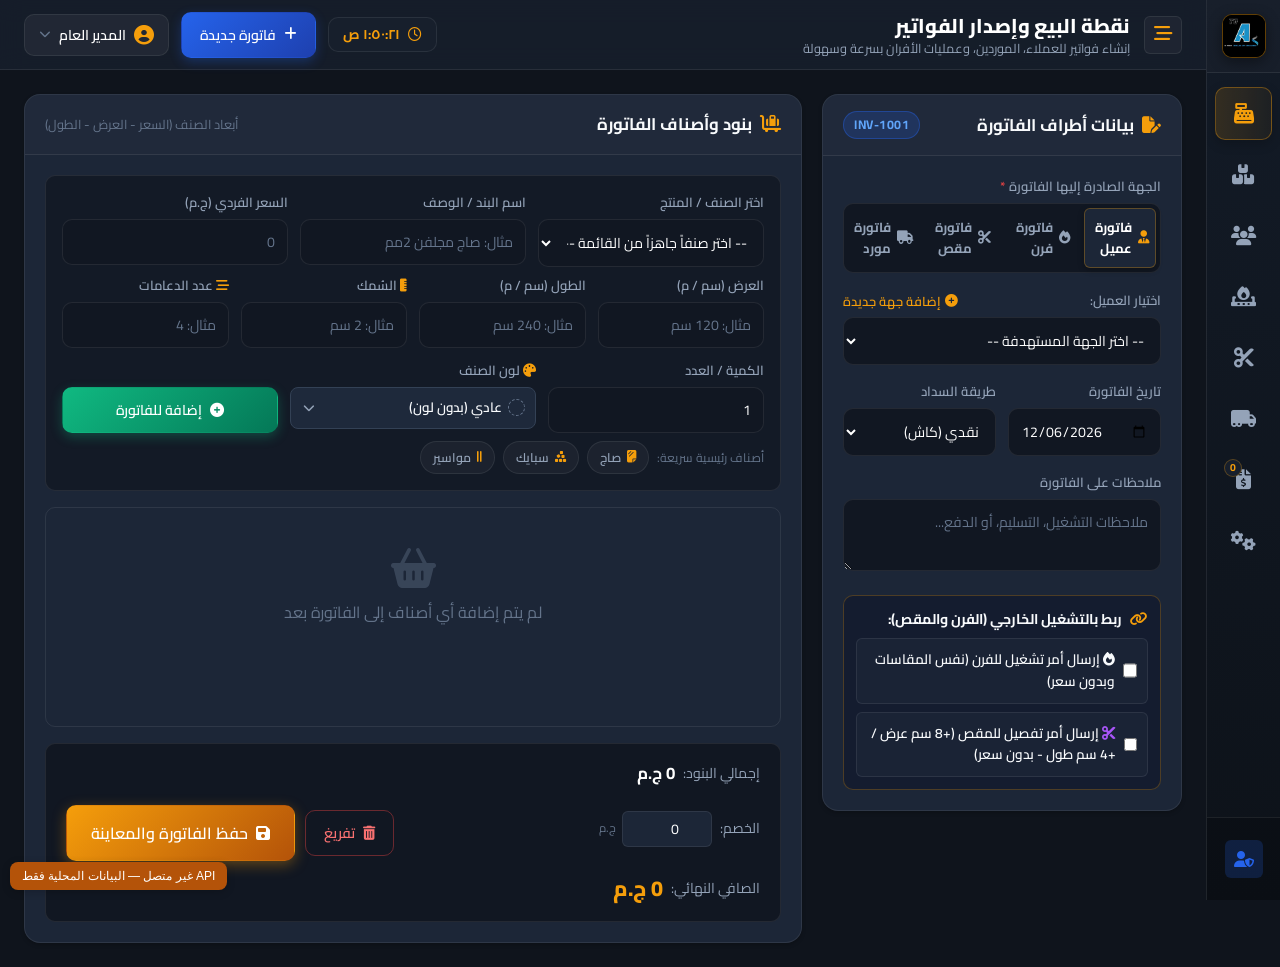
==== frontend/index.html @ 144ed9ae "Add complete FactoryTowA project" ====
<!DOCTYPE html>
<html lang="ar" dir="rtl">
<head>
  <meta charset="UTF-8">
  <meta name="viewport" content="width=device-width, initial-scale=1.0">
  <title>نظام إدارة وفواتير مصنع (tow_a) | لتصنيع الارفف والاستندات بتقنية الفايبر ليزر</title>

  <!-- Favicon & Brand Icons -->
  <link rel="icon" type="image/x-icon" href="favicon.ico">
  <link rel="shortcut icon" href="favicon.ico">
  <link rel="apple-touch-icon" href="assets/logo.jpg">
  
  <!-- Fonts -->
  <link rel="preconnect" href="https://fonts.googleapis.com">
  <link rel="preconnect" href="https://fonts.gstatic.com" crossorigin>
  <link href="https://fonts.googleapis.com/css2?family=Cairo:wght@300;400;500;600;700;800;900&family=Tajawal:wght@400;500;700;900&display=swap" rel="stylesheet">
  
  <!-- FontAwesome Icons -->
  <link rel="stylesheet" href="https://cdnjs.cloudflare.com/ajax/libs/font-awesome/6.5.1/css/all.min.css">
  
  <!-- html2canvas for Invoice Image Capture (Local Offline-Ready) -->
  <script src="js/html2canvas.min.js"></script>

  <!-- App Stylesheet -->
  <link rel="stylesheet" href="css/style.css">
</head>
<body>
  <!-- App Container -->
  <div class="app-layout">
    
    <!-- Sidebar Navigation -->
    <aside class="sidebar" id="sidebar">
      <div class="brand-header">
        <div class="brand-header-main">
          <div class="logo-box">
            <img src="assets/logo.jpg" alt="tow_a logo" class="brand-logo-img" id="sidebarLogoImg">
          </div>
          <div class="brand-info">
            <h2 id="brandNameDisplay">مصنع (tow_a)</h2>
          </div>
          <div class="brand-header-actions">
            <button type="button" class="btn-pin-sidebar" id="btnPinSidebar" title="تثبيت القائمة مفتوحة" aria-label="تثبيت القائمة">
              <i class="fa-solid fa-thumbtack"></i>
            </button>
            <button type="button" class="btn-close-sidebar" id="btnCloseSidebar" title="إغلاق القائمة" aria-label="إغلاق القائمة">
              <i class="fa-solid fa-xmark"></i>
            </button>
          </div>
        </div>
        <div class="brand-sub-container" id="brandSubContainer">
          <span class="brand-sub-badge" id="brandSubDisplay" title="لتصنيع الارفف والاستندات بتقنية الفايبر ليزر">لتصنيع الارفف والاستندات بتقنية الفايبر ليزر</span>
        </div>
      </div>

      <nav class="nav-menu">
        <button class="nav-item active" data-tab="pos" title="نقطة البيع والفواتير">
          <i class="fa-solid fa-cash-register"></i>
          <span>نقطة البيع والفواتير</span>
        </button>
        <button class="nav-item" data-tab="items" title="الأصناف والمخزون">
          <i class="fa-solid fa-boxes-stacked"></i>
          <span>الأصناف والمخزون</span>
        </button>
        <button class="nav-item" data-tab="customers" title="العملاء">
          <i class="fa-solid fa-users"></i>
          <span>العملاء</span>
        </button>
        <button class="nav-item" data-tab="ovens" title="الأفران والتشغيل">
          <i class="fa-solid fa-fire-burner"></i>
          <span>الأفران والتشغيل</span>
        </button>
        <button class="nav-item" data-tab="cutters" title="المقصات والتشغيل">
          <i class="fa-solid fa-scissors"></i>
          <span>المقصات والتشغيل</span>
        </button>
        <button class="nav-item" data-tab="suppliers" title="الموردين">
          <i class="fa-solid fa-truck-moving"></i>
          <span>الموردين</span>
        </button>
        <button class="nav-item" data-tab="invoices" title="سجل الفواتير">
          <i class="fa-solid fa-file-invoice-dollar"></i>
          <span>سجل الفواتير</span>
          <span class="nav-count" id="invoicesBadgeCount">0</span>
        </button>
        <button class="nav-item" data-tab="settings" title="إعدادات النظام">
          <i class="fa-solid fa-gears"></i>
          <span>إعدادات النظام</span>
        </button>
      </nav>

      <div class="sidebar-footer">
        <div class="user-card">
          <div class="user-avatar">
            <i class="fa-solid fa-user-shield"></i>
          </div>
          <div class="user-details">
            <span class="user-name" id="currentUsernameDisplay">المدير العام</span>
            <span class="user-role" id="currentUserRoleDisplay">مدير النظام</span>
          </div>
          <button class="btn-icon" id="btnQuickLock" title="قفل الشاشة">
            <i class="fa-solid fa-lock"></i>
          </button>
        </div>
      </div>
    </aside>

    <!-- MOBILE SIDEBAR OVERLAY BACKDROP -->
    <div class="sidebar-backdrop" id="sidebarBackdrop"></div>

    <!-- Main Content Area -->
    <main class="main-content">
      
      <!-- Top Header Bar -->
      <header class="top-header">
        <div class="header-left">
          <button class="btn-toggle-menu" id="btnSidebarToggle" title="فتح القائمة الرئيسية">
            <i class="fa-solid fa-bars-staggered"></i>
          </button>
          <div class="page-title-group">
            <h1 id="pageTitle">نقطة البيع وإصدار الفواتير</h1>
            <p id="pageSubtitle">إنشاء فواتير للعملاء، الموردين، وعمليات الأفران بسرعة وسهولة</p>
          </div>
        </div>

        <div class="header-right">
          <!-- Live Clock -->
          <div class="live-clock">
            <i class="fa-regular fa-clock"></i>
            <span id="liveTime">00:00:00</span>
          </div>

          <!-- Quick Actions -->
          <button class="btn btn-primary" id="btnNewInvoiceQuick">
            <i class="fa-solid fa-plus"></i>
            <span>فاتورة جديدة</span>
          </button>

          <!-- Account / Login / Logout Button (User Request) -->
          <div class="header-auth-wrapper">
            <button type="button" class="btn btn-header-auth" id="btnHeaderAuth" title="الحساب وتسجيل الدخول / الخروج">
              <i class="fa-solid fa-circle-user auth-avatar-icon"></i>
              <span class="auth-name" id="headerAuthUsername">المدير العام</span>
              <i class="fa-solid fa-chevron-down auth-chevron"></i>
            </button>
            <div class="header-auth-dropdown" id="headerAuthDropdown">
              <div class="auth-dropdown-user-box">
                <div class="drop-avatar"><i class="fa-solid fa-user-shield"></i></div>
                <div class="drop-meta">
                  <strong id="dropUserName">المدير العام</strong>
                  <span id="dropUserRole" class="text-accent">مدير النظام</span>
                </div>
              </div>
              <div class="auth-dropdown-menu">
                <button type="button" class="auth-drop-btn" id="btnHeaderSwitchUser">
                  <i class="fa-solid fa-users"></i>
                  <span>تبديل الحساب / تسجيل الدخول</span>
                </button>
                <button type="button" class="auth-drop-btn text-danger" id="btnHeaderLogout">
                  <i class="fa-solid fa-arrow-right-from-bracket"></i>
                  <span>تسجيل الخروج</span>
                </button>
              </div>
            </div>
          </div>
        </div>
      </header>

      <!-- Content Views Container -->
      <div class="content-body">

        <!-- ================= TAB: POS / CREATE INVOICE ================= -->
        <section class="tab-pane active" id="pane-pos">
          <!-- Edit Invoice Mode Banner -->
          <div id="posEditModeBanner" style="display: none; background: rgba(245, 158, 11, 0.15); border: 1px solid var(--accent); color: #fde68a; border-radius: 10px; padding: 12px 18px; margin-bottom: 16px; align-items: center; justify-content: space-between; font-size: 0.95rem; box-shadow: 0 4px 15px rgba(245, 158, 11, 0.1);">
            <div class="d-flex align-items-center gap-2">
              <i class="fa-solid fa-pen-to-square text-accent" style="font-size: 1.2rem;"></i>
              <span>أنت الآن في وضع تعديل الفاتورة: <strong id="posEditInvoiceNumberText" style="color: #fff; font-size: 1.05rem;">INV-1001</strong></span>
              <span class="badge-status" style="background: rgba(245, 158, 11, 0.25); color: #f59e0b; border-color: rgba(245, 158, 11, 0.5);">وضع التعديل النشط</span>
            </div>
            <button type="button" class="btn btn-secondary btn-sm" onclick="window.cancelInvoiceEdit()">
              <i class="fa-solid fa-xmark"></i> إلغاء التعديل والعودة لفاتورة جديدة
            </button>
          </div>

          <div class="pos-grid">
            
            <!-- Invoice Meta & Selection Column -->
            <div class="pos-config-card card">
              <div class="card-header">
                <h3><i class="fa-solid fa-file-pen text-accent"></i> بيانات أطراف الفاتورة</h3>
                <span class="invoice-number-tag" id="currentInvoiceNumberTag">#INV-1001</span>
              </div>
              
              <div class="card-body">
                <!-- Target Party Type -->
                <div class="form-group mb-3">
                  <label class="form-label">الجهة الصادرة إليها الفاتورة <span class="required">*</span></label>
                  <div class="party-type-selector">
                    <label class="radio-chip active">
                      <input type="radio" name="posPartyType" value="customer" checked>
                      <i class="fa-solid fa-user-tie"></i>
                      <span>فاتورة عميل</span>
                    </label>
                    <label class="radio-chip">
                      <input type="radio" name="posPartyType" value="oven">
                      <i class="fa-solid fa-fire"></i>
                      <span>فاتورة فرن</span>
                    </label>
                    <label class="radio-chip">
                      <input type="radio" name="posPartyType" value="cutter">
                      <i class="fa-solid fa-scissors"></i>
                      <span>فاتورة مقص</span>
                    </label>
                    <label class="radio-chip">
                      <input type="radio" name="posPartyType" value="supplier">
                      <i class="fa-solid fa-truck"></i>
                      <span>فاتورة مورد</span>
                    </label>
                  </div>
                </div>

                <!-- Select Entity Dropdown or Quick Add -->
                <div class="form-group mb-3">
                  <div class="d-flex justify-between align-center mb-1">
                    <label class="form-label mb-0" id="partySelectLabel">اختر العميل</label>
                    <button type="button" class="btn-text-link" id="btnQuickAddParty">
                      <i class="fa-solid fa-circle-plus"></i> إضافة جهة جديدة
                    </button>
                  </div>
                  <select class="form-control" id="posPartySelect">
                    <option value="">-- اضغط للاختيار --</option>
                  </select>
                </div>

                <!-- Selected Party Info Card -->
                <div class="selected-party-preview" id="partyPreviewCard" style="display: none;">
                  <div class="preview-item">
                    <span class="preview-label">الهاتف:</span>
                    <span class="preview-value" id="partyPreviewPhone">-</span>
                  </div>
                  <div class="preview-item">
                    <span class="preview-label">العنوان / الكود:</span>
                    <span class="preview-value" id="partyPreviewAddress">-</span>
                  </div>
                </div>

                <!-- Invoice Date & Payment Method -->
                <div class="form-row mt-3">
                  <div class="form-group col-6">
                    <label class="form-label">تاريخ الفاتورة</label>
                    <input type="date" class="form-control" id="posInvoiceDate">
                  </div>
                  <div class="form-group col-6">
                    <label class="form-label">طريقة السداد</label>
                    <select class="form-control" id="posPaymentMethod">
                      <option value="نقدي">نقدي (كاش)</option>
                      <option value="آجل">آجل (ذمم)</option>
                      <option value="تحويل بنكي">تحويل بنكي / فودافون كاش</option>
                      <option value="شيك">شيك بنكي</option>
                    </select>
                  </div>
                </div>

                <!-- Notes -->
                <div class="form-group mt-3">
                  <label class="form-label">ملاحظات على الفاتورة</label>
                  <textarea class="form-control" id="posInvoiceNotes" rows="2" placeholder="ملاحظات التشغيل، التسليم، أو الدفع..."></textarea>
                </div>

                <!-- Linked External Dispatch (Oven & Cutter) for Customer Invoices -->
                <div class="pos-dispatch-box mt-3" id="posLinkedDispatchSection">
                  <div class="dispatch-box-header">
                    <i class="fa-solid fa-link text-accent"></i>
                    <span>ربط بالتشغيل الخارجي (الفرن والمقص):</span>
                  </div>
                  <div class="dispatch-options-list mt-2">
                    <div class="dispatch-item">
                      <label class="custom-check-item">
                        <input type="checkbox" id="chkDispatchOven">
                        <span><i class="fa-solid fa-fire text-danger"></i> إرسال أمر تشغيل للفرن (نفس المقاسات وبدون سعر)</span>
                      </label>
                      <div id="dispatchOvenSelectWrap" style="display: none; margin-top: 8px;">
                        <select class="form-control" id="dispatchOvenSelect">
                          <option value="">-- اختر فرن التشغيل --</option>
                        </select>
                      </div>
                    </div>
                    <div class="dispatch-item mt-2">
                      <label class="custom-check-item">
                        <input type="checkbox" id="chkDispatchCutter">
                        <span><i class="fa-solid fa-scissors" style="color: #a855f7;"></i> إرسال أمر تفصيل للمقص (+8 سم عرض / +4 سم طول - بدون سعر)</span>
                      </label>
                      <div id="dispatchCutterSelectWrap" style="display: none; margin-top: 8px;">
                        <select class="form-control" id="dispatchCutterSelect">
                          <option value="">-- اختر مقص التشغيل --</option>
                        </select>
                      </div>
                    </div>
                  </div>
                </div>

                <!-- Linked Client Invoice Selection (for Oven & Cutter Invoices) -->
                <div class="pos-dispatch-box mt-3 pos-link-client-box" id="posLinkClientSection" style="display: none;">
                  <div class="link-box-header">
                    <div class="link-box-title-row">
                      <div class="d-flex align-center gap-2">
                        <i class="fa-solid fa-file-import text-accent" style="font-size: 0.95rem;"></i>
                        <span class="link-box-title" id="posLinkClientBoxTitle">استيراد بنود من فاتورة عميل:</span>
                      </div>
                      <span class="badge-status" id="posLinkClientTypeBadge">أمر تشغيل</span>
                    </div>
                    <div class="link-box-hint" id="posLinkClientNotice">
                      اختر العميل وفاتورته لجلب الأبعاد تلقائياً لحقول الإدخال
                    </div>
                  </div>
                  
                  <div class="link-box-body">
                    <!-- Customer Select -->
                    <div class="form-group mb-2">
                      <label class="form-label mb-1 link-field-label">
                        <i class="fa-solid fa-user-check text-accent"></i> 1. اختيار العميل <span class="required">*</span>
                      </label>
                      <select class="form-control" id="posLinkCustomerSelect">
                        <option value="">-- اختر العميل لعرض فواتيره --</option>
                      </select>
                    </div>

                    <!-- Client Invoice Select -->
                    <div class="form-group mb-2">
                      <label class="form-label mb-1 link-field-label">
                        <i class="fa-solid fa-file-invoice text-accent"></i> 2. اختيار رقم الفاتورة <span class="required">*</span>
                      </label>
                      <select class="form-control" id="posLinkInvoiceSelect" disabled>
                        <option value="">-- اختر العميل أولاً --</option>
                      </select>
                    </div>

                    <!-- Invoice Preview & Items Container -->
                    <div id="posLinkInvoicePreview" style="display: none;">
                      <!-- Rule Formula Banner -->
                      <div class="link-formula-banner mb-2" id="posLinkRuleBanner">
                        <!-- Injected dynamically -->
                      </div>

                      <!-- Items Picker / Switcher -->
                      <div class="link-items-wrap mb-2">
                        <div class="d-flex justify-between align-center mb-1">
                          <span class="link-field-label"><i class="fa-solid fa-cubes text-accent"></i> بنود الفاتورة:</span>
                          <small class="text-muted" style="font-size: 0.72rem;">اضغط لعرض البند في الإدخال</small>
                        </div>
                        <div class="d-flex flex-wrap gap-1" id="posLinkItemsChips"></div>
                      </div>

                      <!-- Action Button to Import All Items -->
                      <button type="button" class="btn btn-import-all w-100" id="btnImportAllClientItems">
                        <i class="fa-solid fa-cart-arrow-down"></i>
                        <span id="btnImportAllClientItemsText">إدراج كافة البنود في الجدول (1 بند)</span>
                      </button>
                    </div>
                  </div>
                </div>

              </div>
            </div>

            <!-- Invoice Item Adder & Table Column -->
            <div class="pos-cart-card card">
              <div class="card-header">
                <h3><i class="fa-solid fa-cart-flatbed-suitcase text-accent"></i> بنود وأصناف الفاتورة</h3>
                <span class="subtext">أبعاد الصنف (السعر - العرض - الطول)</span>
              </div>
              
              <div class="card-body">
                <!-- Quick Fast Add Item Form -->
                <div class="add-item-box">
                  <div class="form-row">
                    <!-- Core Category Fast Selector -->
                    <div class="form-group col-4">
                      <label class="form-label">اختر الصنف / المنتج</label>
                      <select class="form-control" id="posItemSelect">
                        <option value="">-- اختر من الأصناف --</option>
                      </select>
                    </div>

                    <div class="form-group col-4">
                      <label class="form-label">اسم البند / الوصف</label>
                      <input type="text" class="form-control" id="posItemName" placeholder="مثال: صاج مجلفن 2مم">
                    </div>

                    <div class="form-group col-4" id="posItemPriceGroup">
                      <label class="form-label" id="posItemPriceLabel">السعر الفردي (ج.م)</label>
                      <input type="number" step="any" class="form-control" id="posItemPrice" placeholder="0">
                      <div id="posOperationalPriceNotice" style="display: none; font-size: 0.78rem; font-weight: 700; color: #f59e0b; margin-top: 4px;">
                        <i class="fa-solid fa-ban"></i> أمر تشغيل خارجي (بدون سعر)
                      </div>
                    </div>
                  </div>

                  <div class="form-row mt-2">
                    <div class="form-group col-2">
                      <label class="form-label">العرض (سم / م)</label>
                      <input type="text" class="form-control" id="posItemWidth" placeholder="مثال: 120 سم">
                    </div>
                    <div class="form-group col-2">
                      <label class="form-label">الطول (سم / م)</label>
                      <input type="text" class="form-control" id="posItemLength" placeholder="مثال: 240 سم">
                    </div>
                    <div class="form-group col-2">
                      <label class="form-label"><i class="fa-solid fa-ruler-vertical text-accent"></i> السُمك</label>
                      <input type="text" class="form-control" id="posItemThickness" placeholder="مثال: 2 سم">
                    </div>
                    <div class="form-group col-2">
                      <label class="form-label"><i class="fa-solid fa-bars-staggered text-accent"></i> عدد الدعامات</label>
                      <input type="number" min="0" step="1" class="form-control" id="posItemSupports" placeholder="مثال: 4">
                    </div>
                    <div class="form-group col-2">
                      <label class="form-label">الكمية / العدد</label>
                      <input type="number" class="form-control" id="posItemQty" value="1" min="1">
                    </div>
                    <!-- Weight in Ton (Only for Supplier Invoice) -->
                    <div class="form-group col-2" id="posSupplierWeightGroup" style="display: none;">
                      <label class="form-label text-accent"><i class="fa-solid fa-weight-hanging"></i> الوزن (بالطن)</label>
                      <input type="number" step="any" min="0" class="form-control" id="posItemWeightTon" placeholder="مثال: 2.5">
                    </div>
                    <div class="form-group col-2" id="posItemColorGroup">
                      <label class="form-label d-flex justify-between align-center" for="posItemColorSelect">
                        <span><i class="fa-solid fa-palette text-accent"></i> لون الصنف</span>
                      </label>
                      <div class="custom-color-select-wrapper" id="customColorSelectWrapper">
                        <div class="custom-color-select-trigger" id="customColorSelectTrigger" tabindex="0">
                          <div class="custom-color-current">
                            <span class="color-dot default-dot" id="customColorCurrentDot"></span>
                            <span class="color-text" id="customColorCurrentText">عادي (بدون لون)</span>
                          </div>
                          <i class="fa-solid fa-chevron-down custom-color-arrow"></i>
                        </div>
                        <div class="custom-color-dropdown-menu" id="customColorDropdownMenu">
                          <div class="custom-color-opt active" data-value="">
                            <span class="color-dot default-dot"></span>
                            <span class="color-opt-name">عادي (بدون لون)</span>
                          </div>
                          <div class="custom-color-opt" data-value="اسود">
                            <span class="color-dot dot-black"></span>
                            <span class="color-opt-name">اسود</span>
                          </div>
                          <div class="custom-color-opt" data-value="بيج">
                            <span class="color-dot dot-beige"></span>
                            <span class="color-opt-name">بيج</span>
                          </div>
                          <div class="custom-color-opt" data-value="رصاصي">
                            <span class="color-dot dot-lead"></span>
                            <span class="color-opt-name">رصاصي</span>
                          </div>
                          <div class="custom-color-opt" data-value="رمادي">
                            <span class="color-dot dot-gray"></span>
                            <span class="color-opt-name">رمادي</span>
                          </div>
                          <div class="custom-color-opt" data-value="برتقالي">
                            <span class="color-dot dot-orange"></span>
                            <span class="color-opt-name">برتقالي</span>
                          </div>
                          <div class="custom-color-opt opt-custom-writer" data-value="custom">
                            <span class="color-dot dot-custom"><i class="fa-solid fa-pen-nib"></i></span>
                            <span class="color-opt-name">لون آخر (كتابة يدوية)...</span>
                          </div>
                        </div>
                      </div>
                      <!-- Hidden native select for backwards compatibility -->
                      <select class="form-control" id="posItemColorSelect" style="display: none;">
                        <option value="">عادي (بدون لون)</option>
                        <option value="اسود">اسود</option>
                        <option value="بيج">بيج</option>
                        <option value="رصاصي">رصاصي</option>
                        <option value="رمادي">رمادي</option>
                        <option value="برتقالي">برتقالي</option>
                        <option value="custom">لون آخر (كتابة يدوية)...</option>
                      </select>
                      <input type="text" class="form-control mt-1" id="posItemColor" placeholder="اكتب لون الصنف هنا..." style="display: none; height: 34px; font-size: 0.85rem; padding: 4px 10px;">
                    </div>
                    <div class="form-group col-2 d-flex align-end">
                      <button type="button" class="btn btn-success w-100" id="btnAddToCart">
                        <i class="fa-solid fa-plus-circle"></i> إضافة للفاتورة
                      </button>
                    </div>
                  </div>

                  <!-- Quick Chips for 3 core items -->
                  <div class="core-items-chips mt-2">
                    <span class="chips-label">أصناف رئيسية سريعة:</span>
                    <button type="button" class="chip-btn" data-category="صاج">
                      <i class="fa-solid fa-sheet-plastic"></i> صاج
                    </button>
                    <button type="button" class="chip-btn" data-category="سبايك">
                      <i class="fa-solid fa-cubes-stacked"></i> سبايك
                    </button>
                    <button type="button" class="chip-btn" data-category="مواسير">
                      <i class="fa-solid fa-grip-lines-vertical"></i> مواسير
                    </button>
                  </div>
                </div>

                <!-- Invoice Table -->
                <div class="table-responsive pos-table-container mt-3">
                  <table class="data-table" id="posCartTable">
                    <thead>
                      <tr>
                        <th>#</th>
                        <th>الصنف</th>
                        <th>اللون</th>
                        <th>العرض</th>
                        <th>الطول</th>
                        <th id="thCartThickness">السُمك</th>
                        <th id="thCartSupports">الدعامات</th>
                        <th id="thCartWeight" style="display: none;">الوزن (بالطن)</th>
                        <th>الكمية</th>
                        <th id="thCartPrice">السعر (ج.م)</th>
                        <th id="thCartTotal">الإجمالي (ج.م)</th>
                        <th class="text-center">إجراء</th>
                      </tr>
                    </thead>
                    <tbody id="posCartBody">
                      <!-- Rendered dynamically -->
                    </tbody>
                  </table>
                  <div class="empty-state" id="posEmptyCartNotice">
                    <i class="fa-solid fa-basket-shopping"></i>
                    <p>لم يتم إضافة أي أصناف إلى الفاتورة بعد</p>
                  </div>
                </div>

                <!-- Invoice Totals Summary Footer -->
                <div class="invoice-summary-bar mt-3">
                  <div class="summary-details" id="posNormalSummaryDetails">
                    <div class="summary-item">
                      <span>إجمالي البنود:</span>
                      <strong id="posSubtotalDisplay">0 ج.م</strong>
                    </div>
                    <div class="summary-item">
                      <span>الخصم:</span>
                      <div class="input-with-currency">
                        <input type="number" id="posDiscountInput" value="0" min="0" step="1">
                        <small>ج.م</small>
                      </div>
                    </div>
                    <div class="summary-item highlight">
                      <span>الصافي النهائي:</span>
                      <strong id="posGrandTotalDisplay">0 ج.م</strong>
                    </div>
                    <div class="summary-item" id="posSupplierTotalWeightItem" style="display: none;">
                      <span class="text-accent"><i class="fa-solid fa-weight-hanging"></i> إجمالي الوزن:</span>
                      <strong class="text-accent" id="posTotalWeightDisplay">0 طن</strong>
                    </div>
                  </div>

                  <div class="operational-summary-details" id="posOperationalSummaryDetails" style="display: none;">
                    <div class="op-summary-title">
                      <i class="fa-solid fa-clipboard-check"></i> أمر تشغيل خارجي (بدون مطالبة مالية)
                    </div>
                    <div class="op-summary-meta">
                      إجمالي الأصناف: <strong id="posOperationalItemsCount">0</strong> بند | إجمالي القطع: <strong id="posOperationalPiecesCount">0</strong> قطعة
                    </div>
                  </div>

                  <div class="summary-actions">
                    <button type="button" class="btn btn-outline-danger" id="btnClearCart">
                      <i class="fa-solid fa-trash-can"></i> تفريغ
                    </button>
                    <button type="button" class="btn btn-secondary" id="btnCancelEditInvoice" style="display: none;" onclick="window.cancelInvoiceEdit()">
                      <i class="fa-solid fa-xmark"></i> إلغاء التعديل
                    </button>
                    <button type="button" class="btn btn-accent btn-lg" id="btnSaveInvoice">
                      <i class="fa-solid fa-floppy-disk"></i> حفظ الفاتورة والمعاينة
                    </button>
                  </div>
                </div>

              </div>
            </div>

          </div>
        </section>

        <!-- ================= TAB: ITEMS & INVENTORY ================= -->
        <section class="tab-pane" id="pane-items">
          <div class="section-toolbar">
            <div class="search-box">
              <i class="fa-solid fa-magnifying-glass"></i>
              <input type="text" id="searchItemsInput" placeholder="بحث باسم الصنف، النوع، أو المقاسات...">
            </div>
            <div class="filter-pills" id="itemsCategoryFilter">
              <button class="pill active" data-filter="all">الكل</button>
              <button class="pill" data-filter="صاج">صاج</button>
              <button class="pill" data-filter="سبايك">سبايك</button>
              <button class="pill" data-filter="مواسير">مواسير</button>
              <button class="pill" data-filter="أخرى">أصناف أخرى</button>
            </div>
            <button class="btn btn-primary" id="btnOpenAddItemModal">
              <i class="fa-solid fa-plus"></i> إضافة صنف جديد
            </button>
          </div>

          <!-- Items Table Card -->
          <div class="card mt-3">
            <div class="card-body p-0">
              <div class="table-responsive">
                <table class="data-table">
                  <thead>
                    <tr>
                      <th># الكود</th>
                      <th>اسم الصنف</th>
                      <th>التصنيف الأساسي</th>
                      <th>تاريخ الإضافة</th>
                      <th class="text-center">إجراءات</th>
                    </tr>
                  </thead>
                  <tbody id="itemsTableBody">
                    <!-- Populated via JS -->
                  </tbody>
                </table>
              </div>
            </div>
          </div>
        </section>

        <!-- ================= TAB: CUSTOMERS ================= -->
        <section class="tab-pane" id="pane-customers">
          <div class="section-toolbar">
            <div class="search-box">
              <i class="fa-solid fa-magnifying-glass"></i>
              <input type="text" id="searchCustomersInput" placeholder="بحث بالاسم، رقم العميل، أو الهاتف...">
            </div>
            <div class="toolbar-actions d-flex gap-2">
              <button class="btn btn-outline-primary" id="btnPrintCustomersReport">
                <i class="fa-solid fa-print"></i> طباعة تقرير
              </button>
              <button class="btn btn-primary" id="btnOpenAddCustomerModal">
                <i class="fa-solid fa-user-plus"></i> إضافة عميل جديد
              </button>
            </div>
          </div>

          <div class="card mt-3">
            <div class="card-body p-0">
              <div class="table-responsive">
                <table class="data-table">
                  <thead>
                    <tr>
                      <th>رقم العميل</th>
                      <th>اسم العميل</th>
                      <th>رقم الهاتف</th>
                      <th>العنوان</th>
                      <th>عدد الفواتير</th>
                      <th>ملاحظات</th>
                      <th class="text-center">إجراءات</th>
                    </tr>
                  </thead>
                  <tbody id="customersTableBody">
                    <!-- Populated via JS -->
                  </tbody>
                </table>
              </div>
            </div>
          </div>
        </section>

        <!-- ================= TAB: SUPPLIERS ================= -->
        <section class="tab-pane" id="pane-suppliers">
          <div class="section-toolbar">
            <div class="search-box">
              <i class="fa-solid fa-magnifying-glass"></i>
              <input type="text" id="searchSuppliersInput" placeholder="بحث باسم المورد، الهاتف أو السلع...">
            </div>
            <div class="toolbar-actions d-flex gap-2">
              <button class="btn btn-outline-primary" id="btnPrintSuppliersReport">
                <i class="fa-solid fa-print"></i> طباعة تقرير
              </button>
              <button class="btn btn-primary" id="btnOpenAddSupplierModal">
                <i class="fa-solid fa-truck-ramp-box"></i> إضافة مورد جديد
              </button>
            </div>
          </div>

          <div class="card mt-3">
            <div class="card-body p-0">
              <div class="table-responsive">
                <table class="data-table">
                  <thead>
                    <tr>
                      <th>كود المورد</th>
                      <th>اسم المورد</th>
                      <th>رقم الهاتف</th>
                      <th>العنوان</th>
                      <th>نوع التوريدات</th>
                      <th class="text-center">إجراءات</th>
                    </tr>
                  </thead>
                  <tbody id="suppliersTableBody">
                    <!-- Populated via JS -->
                  </tbody>
                </table>
              </div>
            </div>
          </div>
        </section>

        <!-- ================= TAB: OVENS ================= -->
        <section class="tab-pane" id="pane-ovens">
          <div class="section-toolbar">
            <div class="search-box">
              <i class="fa-solid fa-magnifying-glass"></i>
              <input type="text" id="searchOvensInput" placeholder="بحث باسم الفرن، الهاتف أو العنوان...">
            </div>
            <div class="toolbar-actions d-flex gap-2">
              <button class="btn btn-outline-primary" id="btnPrintOvensReport">
                <i class="fa-solid fa-print"></i> طباعة تقرير
              </button>
              <button class="btn btn-primary" id="btnOpenAddOvenModal">
                <i class="fa-solid fa-fire"></i> إضافة فرن جديد
              </button>
            </div>
          </div>

          <div class="card mt-3">
            <div class="card-body p-0">
              <div class="table-responsive">
                <table class="data-table">
                  <thead>
                    <tr>
                      <th>كود الفرن</th>
                      <th>اسم الفرن</th>
                      <th>رقم الهاتف</th>
                      <th>عنوان الفرن</th>
                      <th>عدد الأوامر</th>
                      <th>طاقة التشغيل / ملاحظات</th>
                      <th class="text-center">إجراءات</th>
                    </tr>
                  </thead>
                  <tbody id="ovensTableBody">
                    <!-- Populated via JS -->
                  </tbody>
                </table>
              </div>
            </div>
          </div>
        </section>

        <!-- ================= TAB: CUTTERS ================= -->
        <section class="tab-pane" id="pane-cutters">
          <div class="section-toolbar">
            <div class="search-box">
              <i class="fa-solid fa-magnifying-glass"></i>
              <input type="text" id="searchCuttersInput" placeholder="بحث باسم المقص، الهاتف أو العنوان...">
            </div>
            <div class="toolbar-actions d-flex gap-2">
              <button class="btn btn-outline-primary" id="btnPrintCuttersReport">
                <i class="fa-solid fa-print"></i> طباعة تقرير
              </button>
              <button class="btn btn-primary" id="btnOpenAddCutterModal">
                <i class="fa-solid fa-scissors"></i> إضافة مقص جديد
              </button>
            </div>
          </div>

          <div class="card mt-3">
            <div class="card-body p-0">
              <div class="table-responsive">
                <table class="data-table">
                  <thead>
                    <tr>
                      <th>كود المقص</th>
                      <th>اسم المقص / الورشة</th>
                      <th>رقم الهاتف</th>
                      <th>عنوان المقص</th>
                      <th>عدد الأوامر</th>
                      <th>طاقة التشغيل / ملاحظات</th>
                      <th class="text-center">إجراءات</th>
                    </tr>
                  </thead>
                  <tbody id="cuttersTableBody">
                    <!-- Populated via JS -->
                  </tbody>
                </table>
              </div>
            </div>
          </div>
        </section>

        <!-- ================= TAB: INVOICES ARCHIVE ================= -->
        <section class="tab-pane" id="pane-invoices">
          <div class="section-toolbar">
            <div class="search-box">
              <i class="fa-solid fa-magnifying-glass"></i>
              <input type="text" id="searchInvoicesInput" placeholder="بحث برقم الفاتورة، اسم الجهة، أو التاريخ...">
            </div>
            <div class="filter-pills" id="invoicesTypeFilter">
              <button class="pill active" data-filter="all">جميع الفواتير</button>
              <button class="pill" data-filter="customer">فواتير عملاء</button>
              <button class="pill" data-filter="oven">فواتير أفران</button>
              <button class="pill" data-filter="cutter">فواتير مقصات</button>
              <button class="pill" data-filter="supplier">فواتير موردين</button>
            </div>
            <button class="btn btn-secondary" id="btnPrintInvoicesLog">
              <i class="fa-solid fa-print"></i> طباعة السجل
            </button>
          </div>

          <!-- Active Category Summary Banner (Requirement 4) -->
          <div class="invoices-category-summary-bar mt-3" id="invoicesCategorySummaryBar">
            <div class="cat-summary-info">
              <span class="cat-icon"><i class="fa-solid fa-layer-group text-accent"></i></span>
              <div>
                <span class="cat-label">إجمالي القسم المحدد:</span>
                <strong class="cat-title" id="activeInvoicesFilterName">جميع الفواتير</strong>
              </div>
            </div>
            <div class="cat-summary-values">
              <div class="val-box">
                <span class="v-label">عدد الفواتير:</span>
                <span class="v-num" id="activeInvoicesCount">0</span>
              </div>
              <div class="val-box highlight">
                <span class="v-label">إجمالي الفواتير:</span>
                <span class="v-num text-accent" id="activeInvoicesSum">0 ج.م</span>
              </div>
            </div>
          </div>

          <!-- Invoices Overview Stats -->
          <div class="stats-row mt-3">
            <div class="stat-card">
              <div class="stat-icon icon-blue"><i class="fa-solid fa-file-invoice"></i></div>
              <div class="stat-meta">
                <span class="stat-label">إجمالي الفواتير</span>
                <h4 id="statTotalInvoicesCount">0</h4>
              </div>
            </div>
            <div class="stat-card">
              <div class="stat-icon icon-green"><i class="fa-solid fa-coins"></i></div>
              <div class="stat-meta">
                <span class="stat-label">إجمالي المبيعات (العملاء)</span>
                <h4 id="statTotalSalesAmount">0 ج.م</h4>
              </div>
            </div>
            <div class="stat-card">
              <div class="stat-icon icon-orange"><i class="fa-solid fa-cart-shopping"></i></div>
              <div class="stat-meta">
                <span class="stat-label">إجمالي المشتريات (الموردين)</span>
                <h4 id="statTotalPurchasesAmount">0 ج.م</h4>
              </div>
            </div>
            <div class="stat-card">
              <div class="stat-icon icon-red"><i class="fa-solid fa-fire"></i></div>
              <div class="stat-meta">
                <span class="stat-label">أوامر تشغيل الأفران</span>
                <h4 id="statTotalOvensCount">0</h4>
              </div>
            </div>
            <div class="stat-card">
              <div class="stat-icon" style="background: rgba(168,85,247,0.15); color: #c084fc;"><i class="fa-solid fa-scissors"></i></div>
              <div class="stat-meta">
                <span class="stat-label">أوامر تشغيل المقصات</span>
                <h4 id="statTotalCuttersCount">0</h4>
              </div>
            </div>
          </div>

          <!-- Invoices Table -->
          <div class="card mt-3">
            <div class="card-body p-0">
              <div class="table-responsive">
                <table class="data-table">
                  <thead>
                    <tr>
                      <th>رقم الفاتورة</th>
                      <th>نوع الفاتورة</th>
                      <th>الجهة المستفيدة</th>
                      <th>رقم الهاتف</th>
                      <th>التاريخ</th>
                      <th>طريقة السداد</th>
                      <th>اللون</th>
                      <th>الصافي (ج.م)</th>
                      <th class="text-center">إجراءات الفاتورة</th>
                    </tr>
                  </thead>
                  <tbody id="invoicesTableBody">
                    <!-- Populated via JS -->
                  </tbody>
                </table>
              </div>
            </div>
          </div>
        </section>

        <!-- ================= TAB: SETTINGS ================= -->
        <section class="tab-pane" id="pane-settings">
          <div class="settings-grid">

            <!-- Factory Print Info Settings -->
            <div class="card">
              <div class="card-header">
                <h3><i class="fa-solid fa-print text-accent"></i> بيانات المصنع على الفاتورة المطبوعة</h3>
                <span class="subtext">هذه البيانات تظهر في ترويسة وتذييل كل فاتورة</span>
              </div>
              <div class="card-body">
                <form id="factorySettingsForm">
                  <div class="form-row mb-3">
                    <div class="form-group col-6">
                      <label class="form-label">اسم المصنع <span class="required">*</span></label>
                      <input type="text" class="form-control" id="settingFactoryName" value="مصنع (tow_a)" required>
                    </div>
                    <div class="form-group col-6">
                      <label class="form-label">نشاط المصنع / الوصف الفرعي</label>
                      <input type="text" class="form-control" id="settingFactorySub" value="لتصنيع الارفف والاستندات بتقنية الفايبر ليزر">
                    </div>
                  </div>
                  <div class="form-row mb-3">
                    <div class="form-group col-6">
                      <label class="form-label">رقم هاتف المصنع <span class="required">*</span></label>
                      <input type="text" class="form-control" id="settingFactoryPhone" value="01007585897" required>
                    </div>
                    <div class="form-group col-6">
                      <label class="form-label">رقم هاتف إضافي / واتساب</label>
                      <input type="text" class="form-control" id="settingFactoryPhone2" value="01102620836">
                    </div>
                  </div>
                  <div class="form-row mb-3">
                    <div class="form-group col-6">
                      <label class="form-label">عنوان المصنع</label>
                      <input type="text" class="form-control" id="settingFactoryAddress" value="عزبة عبدالله باشا الجديدة طريق النخل">
                    </div>
                    <div class="form-group col-6">
                      <label class="form-label">رسالة تذييل الفاتورة</label>
                      <input type="text" class="form-control" id="settingInvoiceFooterMsg" value="شكراً لتعاملكم مع مصنع tow_a لتصنيع الأرفف والاستندات بتقنية الفايبر ليزر">
                    </div>
                  </div>
                  <div class="d-flex justify-content-end">
                    <button type="submit" class="btn btn-primary">
                      <i class="fa-solid fa-check"></i> حفظ بيانات المصنع
                    </button>
                  </div>
                </form>
              </div>
            </div>

            <!-- System Users & Permissions Card -->
            <div class="card">
              <div class="card-header">
                <h3><i class="fa-solid fa-users-gear text-accent"></i> إدارة حسابات وصلاحيات النظام</h3>
                <span class="subtext">إضافة وتعديل حسابات المستخدمين وتعيين الصلاحيات وكلمات المرور لكل مستخدم</span>
              </div>
              <div class="card-body">
                <!-- Add User Form -->
                <form id="addUserForm" class="user-add-box mb-4">
                  <h4 class="text-accent mb-3"><i class="fa-solid fa-user-plus"></i> إضافة حساب مستخدم جديد</h4>
                  <div class="form-row mb-3">
                    <div class="form-group col-4">
                      <label class="form-label">اسم المستخدم / الموظف <span class="required">*</span></label>
                      <input type="text" class="form-control" id="newUserName" placeholder="مثال: أحمد محمود" required>
                    </div>
                    <div class="form-group col-4">
                      <label class="form-label">اسم تسجيل الدخول (Username) <span class="required">*</span></label>
                      <input type="text" class="form-control" id="newUserLogin" placeholder="مثال: ahmed_pos" required>
                    </div>
                    <div class="form-group col-4">
                      <label class="form-label">كلمة المرور <span class="required">*</span></label>
                      <div class="password-input-wrapper">
                        <input type="password" class="form-control" id="newUserPassword" placeholder="••••••••" required>
                        <button type="button" class="btn-toggle-password" id="btnToggleNewPassword" title="إظهار / إخفاء كلمة المرور">
                          <i class="fa-solid fa-eye" id="toggleNewPasswordIcon"></i>
                        </button>
                      </div>
                    </div>
                  </div>
                  
                  <div class="form-group mb-3">
                    <label class="form-label mb-2"><i class="fa-solid fa-shield-halved text-accent"></i> تحديد الصلاحيات الممنوحة لهذا الحساب:</label>
                    <div class="permissions-checklist">
                      <label class="perm-checkbox-item"><input type="checkbox" id="perm_pos" checked> <span>نقطة البيع وإصدار الفواتير</span></label>
                      <label class="perm-checkbox-item"><input type="checkbox" id="perm_invoices" checked> <span>سجل وأرشيف الفواتير</span></label>
                      <label class="perm-checkbox-item"><input type="checkbox" id="perm_items" checked> <span>الأصناف والمخزون</span></label>
                      <label class="perm-checkbox-item"><input type="checkbox" id="perm_customers" checked> <span>إدارة العملاء</span></label>
                      <label class="perm-checkbox-item"><input type="checkbox" id="perm_suppliers" checked> <span>إدارة الموردين</span></label>
                      <label class="perm-checkbox-item"><input type="checkbox" id="perm_ovens" checked> <span>الأفران والتشغيل</span></label>
                      <label class="perm-checkbox-item"><input type="checkbox" id="perm_cutters" checked> <span>المقصات والتشغيل</span></label>
                      <label class="perm-checkbox-item"><input type="checkbox" id="perm_settings"> <span>إعدادات النظام والحسابات</span></label>
                    </div>
                  </div>

                  <button type="submit" class="btn btn-primary">
                    <i class="fa-solid fa-plus"></i> إضافة الحساب إلى السيستم
                  </button>
                </form>

                <!-- Users List Table -->
                <h4 class="mb-3 text-muted"><i class="fa-solid fa-address-book"></i> الحسابات المسجلة بالسيستم</h4>
                <div class="table-responsive">
                  <table class="data-table">
                    <thead>
                      <tr>
                        <th>اسم الموظف</th>
                        <th>اسم الدخول</th>
                        <th>الصلاحيات الممنوحة</th>
                        <th>تاريخ الإضافة</th>
                        <th class="text-center">إجراءات</th>
                      </tr>
                    </thead>
                    <tbody id="usersTableBody">
                      <!-- Rendered by JS -->
                    </tbody>
                  </table>
                </div>
              </div>
            </div>

          </div>
        </section>

      </div>
    </main>
  </div>

  <!-- ================= MODALS ================= -->

  <!-- INVOICE PREVIEW / PRINT / WHATSAPP / DOWNLOAD MODAL -->
  <div class="modal-backdrop" id="invoiceModal">
    <div class="modal-dialog modal-xl">
      <div class="modal-content">
        <div class="modal-header modal-header-actionable">
          <div class="modal-header-top">
            <div class="modal-title-group">
              <h3 id="invoiceModalTitle">عرض الفاتورة</h3>
              <span class="badge-status" id="invoiceModalStatusTag">فاتورة مؤكدة</span>
            </div>
            <!-- Close Modal Button (Always pinned and visible) -->
            <button class="btn-close-modal" id="btnCloseInvoiceModal" title="إغلاق الفاتورة (Esc)">
              <i class="fa-solid fa-xmark"></i>
            </button>
          </div>
          <div class="modal-actions-bar">
            <!-- Edit Invoice Action -->
            <button class="btn btn-action" id="btnModalEditInvoice" style="background: rgba(245, 158, 11, 0.15); color: #f59e0b; border-color: rgba(245, 158, 11, 0.3);" title="تعديل بيانات وبنود هذه الفاتورة">
              <i class="fa-solid fa-pen-to-square"></i>
              <span>تعديل الفاتورة</span>
            </button>
            <!-- Dispatch Actions for Customer Invoices -->
            <button class="btn btn-action" id="btnModalDispatchOven" style="display: none; background: rgba(239, 68, 68, 0.15); color: #f87171; border-color: rgba(239, 68, 68, 0.3);" title="إرسال أمر تشغيل للفرن">
              <i class="fa-solid fa-fire"></i>
              <span>أمر تشغيل فرن</span>
            </button>
            <button class="btn btn-action" id="btnModalDispatchCutter" style="display: none; background: rgba(168, 85, 247, 0.15); color: #c084fc; border-color: rgba(168, 85, 247, 0.3);" title="إرسال أمر تفصيل للمقص (+8 سم عرض / +4 سم طول)">
              <i class="fa-solid fa-scissors"></i>
              <span>أمر مقص (+8 / +4)</span>
            </button>
            <!-- Download Image Button -->
            <button class="btn btn-action btn-download-img" id="btnDownloadInvoiceImage" title="تنزيل الفاتورة كصورة PNG">
              <i class="fa-solid fa-image"></i>
              <span>تنزيل كصورة</span>
            </button>
            <!-- WhatsApp Share Button -->
            <button class="btn btn-action btn-whatsapp" id="btnShareWhatsApp" title="إرسال الفاتورة عبر واتساب">
              <i class="fa-brands fa-whatsapp"></i>
              <span>إرسال واتساب</span>
            </button>
            <!-- Print Button -->
            <button class="btn btn-action btn-print" id="btnPrintInvoice" title="طباعة الفاتورة">
              <i class="fa-solid fa-print"></i>
              <span>طباعة</span>
            </button>
          </div>
        </div>

        <div class="modal-body p-4 bg-light">
          
          <!-- PRINTABLE INVOICE SHEET (This element is converted to Image & Printed) -->
          <div class="invoice-sheet" id="printableInvoiceSheet">
            
            <!-- Invoice Header -->
            <div class="invoice-sheet-header">
              <div class="sheet-logo-brand-group">
                <div class="sheet-logo-box">
                  <img src="assets/logo.jpg" alt="Logo" class="invoice-sheet-logo" id="invSheetLogoImg">
                </div>
                <div class="factory-info">
                  <h1 class="factory-title" id="invSheetFactoryName">مصنع (tow_a)</h1>
                  <p class="factory-sub" id="invSheetSub">لتصنيع الارفف والاستندات بتقنية الفايبر ليزر</p>
                  <div class="factory-contact-row">
                    <span><i class="fa-solid fa-phone"></i> <b id="invSheetFactoryPhone">01007585897</b> <span id="invSheetPhoneSeparator"> - </span> <b id="invSheetFactoryPhone2">01102620836</b></span>
                    <span><i class="fa-solid fa-location-dot"></i> <span id="invSheetFactoryAddress">عزبة عبدالله باشا الجديدة طريق النخل</span></span>
                  </div>
                </div>
              </div>
              <div class="invoice-stamp-logo">
                <div class="stamp-circle">
                  <span class="stamp-brand">tow_a</span>
                  <span class="stamp-text">فايبر ليزر</span>
                </div>
              </div>
            </div>

            <!-- Invoice Meta Grid -->
            <div class="invoice-meta-banner">
              <div class="meta-item">
                <span class="m-label">رقم الفاتورة:</span>
                <span class="m-val highlight" id="invSheetInvoiceNumber">INV-1001</span>
              </div>
              <div class="meta-item">
                <span class="m-label">التاريخ:</span>
                <span class="m-val" id="invSheetInvoiceDate">2026-10-01</span>
              </div>
              <div class="meta-item">
                <span class="m-label">نوع الفاتورة:</span>
                <span class="m-val badge-inv-type" id="invSheetInvoiceType">فاتورة عميل</span>
              </div>
              <div class="meta-item">
                <span class="m-label">طريقة السداد:</span>
                <span class="m-val" id="invSheetPaymentMethod">نقدي</span>
              </div>
              <div class="meta-item" id="invSheetColorMetaItem">
                <span class="m-label">اللون:</span>
                <span class="m-val" id="invSheetColor">-</span>
              </div>
              <div class="meta-item" id="invSheetWeightMetaItem" style="display: none; background: rgba(2, 132, 199, 0.08); border-color: rgba(2, 132, 199, 0.3);">
                <span class="m-label" style="color: #0284c7;"><i class="fa-solid fa-weight-hanging"></i> وزن التوريد:</span>
                <span class="m-val" id="invSheetMetaWeight" style="color: #0284c7; font-weight: 800;">0 طن</span>
              </div>
            </div>

            <!-- Target Entity Box -->
            <div class="entity-bill-box">
              <div class="bill-title" id="invSheetEntityTitle">فاتورة صادرة إلى السيد / السادة:</div>
              <div class="bill-details-grid">
                <div><strong>الاسم:</strong> <span id="invSheetPartyName">العميل</span></div>
                <div><strong>رقم الهاتف:</strong> <span id="invSheetPartyPhone">-</span></div>
                <div><strong>العنوان / الكود:</strong> <span id="invSheetPartyAddress">-</span></div>
              </div>
            </div>

            <!-- Linked Invoices Banner (Visible when linked to Oven or Cutter or Client) -->
            <div class="linked-orders-banner" id="invSheetLinkedBanner" style="display: none;">
              <i class="fa-solid fa-link text-accent"></i>
              <strong style="margin-left: 6px;">الربط التشغيلي:</strong>
              <span id="invSheetLinkedContent"></span>
            </div>

            <!-- Items Table -->
            <table class="invoice-sheet-table" id="invSheetMainTable">
              <thead id="invSheetTableHead">
                <tr>
                  <th style="width: 4%; text-align: center;" id="thSheetItemNum">#</th>
                  <th style="width: 25%;" id="thSheetItemName">الصنف / المواصفات</th>
                  <th style="width: 8%; text-align: center;" id="thSheetItemColor">اللون</th>
                  <th style="width: 15%; text-align: center;" id="thSheetItemDims">العرض × الطول</th>
                  <th style="width: 9%; text-align: center;" id="thSheetItemThickness">السُمك</th>
                  <th style="width: 8%; text-align: center;" id="thSheetItemSupports">الدعامات</th>
                  <th style="width: 7%; text-align: center;" id="thSheetItemQty">الكمية</th>
                  <th style="width: 9%; text-align: center; display: none;" id="thSheetWeight">الوزن (بالطن)</th>
                  <th style="width: 11%; text-align: center;" id="thSheetPrice">السعر</th>
                  <th style="width: 13%; text-align: center;" id="thSheetTotal">الإجمالي</th>
                </tr>
              </thead>
              <tbody id="invSheetTableBody">
                <!-- Items dynamically injected -->
              </tbody>
            </table>

            <!-- Operational Notice for Oven & Cutter (No Price) -->
            <div id="invSheetOperationalNotice" style="display: none; margin: 15px 0; padding: 12px 16px; background: #fffbeb; border: 1px dashed #f59e0b; border-radius: 8px; text-align: center;">
              <strong style="color: #b45309; font-size: 1.02rem;"><i class="fa-solid fa-clipboard-check"></i> أمر تشغيل وتصنيع خارجي (بدون مطالبة مالية)</strong>
              <p style="margin: 4px 0 0 0; color: #78350f; font-size: 0.85rem;">يتم تسليم واستلام الخامات والأصناف وفق المقاسات والمواصفات المبينة أعلاه، وتتم المحاسبة وفق كشف الحساب المعتمد.</p>
            </div>

            <!-- Calculation Totals Box -->
            <div class="invoice-sheet-totals" id="invSheetTotalsBox">
              <div class="totals-left-notes">
                <strong>ملاحظات:</strong>
                <p id="invSheetNotesText">لا توجد ملاحظات إضافية.</p>
              </div>
              <div class="totals-right-table">
                <div class="t-row">
                  <span>إجمالي البنود:</span>
                  <span id="invSheetSubtotal">0 ج.م</span>
                </div>
                <div class="t-row" id="invSheetDiscountRow">
                  <span>الخصم:</span>
                  <span id="invSheetDiscount">0 ج.م</span>
                </div>
                <div class="t-row" id="invSheetWeightRow" style="display: none; background: rgba(2, 132, 199, 0.08); padding: 6px 10px; border-radius: 6px; margin: 4px 0;">
                  <span style="font-weight: 700; color: #0369a1;"><i class="fa-solid fa-weight-hanging"></i> إجمالي الوزن بالطن:</span>
                  <span id="invSheetTotalWeight" style="color: #0284c7; font-weight: 800; font-size: 1.05rem;">0 طن</span>
                </div>
                <div class="t-row grand-total">
                  <span>الصافي المطلوب:</span>
                  <span id="invSheetGrandTotal">0 ج.م</span>
                </div>
              </div>
            </div>

            <!-- Signatures & Footer -->
            <div class="invoice-sheet-signatures">
              <div class="sig-box">
                <span>توقيع المستلم: ________________</span>
              </div>
              <div class="sig-box">
                <span>مسؤول الحسابات: ________________</span>
              </div>
              <div class="sig-box">
                <span>ختم المصنع: ________________</span>
              </div>
            </div>

            <div class="invoice-sheet-footer">
              <p id="invSheetFooterText">البضاعة المباعة لا ترد ولا تستبدل بعد مغادرة المصنع - شكراً لتعاملكم مع مصنع تو-A</p>
              <small>تم إصدار هذه الفاتورة إلكترونياً عبر نظام مصنع تو-A الذكي</small>
            </div>

          </div>
          <!-- END PRINTABLE SHEET -->

        </div>
      </div>
    </div>
  </div>

  <!-- ADD / EDIT ITEM MODAL -->
  <div class="modal-backdrop" id="itemModal">
    <div class="modal-dialog">
      <div class="modal-content">
        <div class="modal-header">
          <h3 id="itemModalTitle">إضافة صنف جديد</h3>
          <button class="btn-close-modal" id="btnCloseItemModal"><i class="fa-solid fa-xmark"></i></button>
        </div>
        <form id="itemForm">
          <div class="modal-body">
            <input type="hidden" id="itemFormId">
            <div class="form-group mb-3">
              <label class="form-label">اسم الصنف <span class="required">*</span></label>
              <input type="text" class="form-control" id="itemFormName" placeholder="مثال: صاج أسود 3مم" required>
            </div>
            <div class="form-group mb-3">
              <label class="form-label">التصنيف الأساسي <span class="required">*</span></label>
              <select class="form-control" id="itemFormCategory" required>
                <option value="صاج">صاج</option>
                <option value="سبايك">سبايك</option>
                <option value="مواسير">مواسير</option>
                <option value="أخرى">أخرى</option>
              </select>
            </div>
          </div>
          <div class="modal-footer">
            <button type="button" class="btn btn-secondary" id="btnCancelItemModal">إلغاء</button>
            <button type="submit" class="btn btn-primary" id="btnSaveItemModal">حفظ الصنف</button>
          </div>
        </form>
      </div>
    </div>
  </div>

  <!-- ADD / EDIT CUSTOMER MODAL -->
  <div class="modal-backdrop" id="customerModal">
    <div class="modal-dialog">
      <div class="modal-content">
        <div class="modal-header">
          <h3 id="customerModalTitle">إضافة عميل جديد</h3>
          <button class="btn-close-modal" id="btnCloseCustomerModal"><i class="fa-solid fa-xmark"></i></button>
        </div>
        <form id="customerForm">
          <div class="modal-body">
            <input type="hidden" id="customerFormId">
            <div class="form-row mb-3">
              <div class="form-group col-8">
                <label class="form-label">اسم العميل <span class="required">*</span></label>
                <input type="text" class="form-control" id="customerFormName" placeholder="مثال: شركة النصر للمقاولات" required>
              </div>
              <div class="form-group col-4">
                <label class="form-label">رقم العميل / الكود</label>
                <input type="text" class="form-control" id="customerFormCode" placeholder="CUS-001">
              </div>
            </div>
            <div class="form-group mb-3">
              <label class="form-label">رقم الهاتف <span class="required">*</span></label>
              <input type="tel" class="form-control" id="customerFormPhone" placeholder="01xxxxxxxxx" required>
            </div>
            <div class="form-group mb-3">
              <label class="form-label">عنوان العميل</label>
              <input type="text" class="form-control" id="customerFormAddress" placeholder="المدينة، الحي، الشارع...">
            </div>
            <div class="form-group mb-3">
              <label class="form-label">ملاحظات</label>
              <textarea class="form-control" id="customerFormNotes" rows="2" placeholder="ملاحظات الحساب أو التعامل"></textarea>
            </div>
          </div>
          <div class="modal-footer">
            <button type="button" class="btn btn-secondary" id="btnCancelCustomerModal">إلغاء</button>
            <button type="submit" class="btn btn-primary">حفظ العميل</button>
          </div>
        </form>
      </div>
    </div>
  </div>

  <!-- ADD / EDIT SUPPLIER MODAL -->
  <div class="modal-backdrop" id="supplierModal">
    <div class="modal-dialog">
      <div class="modal-content">
        <div class="modal-header">
          <h3 id="supplierModalTitle">إضافة مورد جديد</h3>
          <button class="btn-close-modal" id="btnCloseSupplierModal"><i class="fa-solid fa-xmark"></i></button>
        </div>
        <form id="supplierForm">
          <div class="modal-body">
            <input type="hidden" id="supplierFormId">
            <div class="form-row mb-3">
              <div class="form-group col-8">
                <label class="form-label">اسم المورد <span class="required">*</span></label>
                <input type="text" class="form-control" id="supplierFormName" placeholder="مثال: شركة الحديد والصلب" required>
              </div>
              <div class="form-group col-4">
                <label class="form-label">كود المورد</label>
                <input type="text" class="form-control" id="supplierFormCode" placeholder="SUP-001">
              </div>
            </div>
            <div class="form-group mb-3">
              <label class="form-label">رقم الهاتف <span class="required">*</span></label>
              <input type="tel" class="form-control" id="supplierFormPhone" placeholder="01xxxxxxxxx" required>
            </div>
            <div class="form-group mb-3">
              <label class="form-label">عنوان المورد</label>
              <input type="text" class="form-control" id="supplierFormAddress" placeholder="عنوان المقر أو المخزن">
            </div>
            <div class="form-group mb-3">
              <label class="form-label">نوع التوريدات</label>
              <input type="text" class="form-control" id="supplierFormSupplies" placeholder="مثال: خام حديد، خردة، زنك...">
            </div>
          </div>
          <div class="modal-footer">
            <button type="button" class="btn btn-secondary" id="btnCancelSupplierModal">إلغاء</button>
            <button type="submit" class="btn btn-primary">حفظ المورد</button>
          </div>
        </form>
      </div>
    </div>
  </div>

  <!-- ADD / EDIT OVEN MODAL -->
  <div class="modal-backdrop" id="ovenModal">
    <div class="modal-dialog">
      <div class="modal-content">
        <div class="modal-header">
          <h3 id="ovenModalTitle">إضافة فرن جديد</h3>
          <button class="btn-close-modal" id="btnCloseOvenModal"><i class="fa-solid fa-xmark"></i></button>
        </div>
        <form id="ovenForm">
          <div class="modal-body">
            <input type="hidden" id="ovenFormId">
            <div class="form-row mb-3">
              <div class="form-group col-8">
                <label class="form-label">اسم الفرن <span class="required">*</span></label>
                <input type="text" class="form-control" id="ovenFormName" placeholder="مثال: فرن الأمل لصهر وسحب المعادن" required>
              </div>
              <div class="form-group col-4">
                <label class="form-label">كود الفرن</label>
                <input type="text" class="form-control" id="ovenFormCode" placeholder="OVN-001">
              </div>
            </div>
            <div class="form-group mb-3">
              <label class="form-label">رقم هاتف الفرن <span class="required">*</span></label>
              <input type="tel" class="form-control" id="ovenFormPhone" placeholder="01xxxxxxxxx" required>
            </div>
            <div class="form-group mb-3">
              <label class="form-label">عنوان الفرن <span class="required">*</span></label>
              <input type="text" class="form-control" id="ovenFormAddress" placeholder="المنطقة، الشارع، الموقع..." required>
            </div>
            <div class="form-group mb-3">
              <label class="form-label">طاقة التشغيل / ملاحظات</label>
              <textarea class="form-control" id="ovenFormNotes" rows="2" placeholder="نوع الصهر، أقصى درجة حرارة، سعة البوتقة..."></textarea>
            </div>
          </div>
          <div class="modal-footer">
            <button type="button" class="btn btn-secondary" id="btnCancelOvenModal">إلغاء</button>
            <button type="submit" class="btn btn-primary">حفظ بيانات الفرن</button>
          </div>
        </form>
      </div>
    </div>
  </div>

  <!-- ADD / EDIT CUTTER MODAL -->
  <div class="modal-backdrop" id="cutterModal">
    <div class="modal-dialog">
      <div class="modal-content">
        <div class="modal-header">
          <h3 id="cutterModalTitle">إضافة مقص جديد</h3>
          <button class="btn-close-modal" id="btnCloseCutterModal"><i class="fa-solid fa-xmark"></i></button>
        </div>
        <form id="cutterForm">
          <div class="modal-body">
            <input type="hidden" id="cutterFormId">
            <div class="form-row mb-3">
              <div class="form-group col-8">
                <label class="form-label">اسم المقص / الورشة <span class="required">*</span></label>
                <input type="text" class="form-control" id="cutterFormName" placeholder="مثال: ورشة ومقص الأهرام لتفصيل الصاج" required>
              </div>
              <div class="form-group col-4">
                <label class="form-label">كود المقص</label>
                <input type="text" class="form-control" id="cutterFormCode" placeholder="CUT-001">
              </div>
            </div>
            <div class="form-group mb-3">
              <label class="form-label">رقم هاتف المقص <span class="required">*</span></label>
              <input type="tel" class="form-control" id="cutterFormPhone" placeholder="01xxxxxxxxx" required>
            </div>
            <div class="form-group mb-3">
              <label class="form-label">عنوان المقص <span class="required">*</span></label>
              <input type="text" class="form-control" id="cutterFormAddress" placeholder="المنطقة، الشارع، الموقع..." required>
            </div>
            <div class="form-group mb-3">
              <label class="form-label">طاقة التشغيل / ملاحظات</label>
              <textarea class="form-control" id="cutterFormNotes" rows="2" placeholder="أقصى تخانة صاج، مقاسات السلاح، أوقات العمل..."></textarea>
            </div>
          </div>
          <div class="modal-footer">
            <button type="button" class="btn btn-secondary" id="btnCancelCutterModal">إلغاء</button>
            <button type="submit" class="btn btn-primary">حفظ بيانات المقص</button>
          </div>
        </form>
      </div>
    </div>
  </div>

  <!-- DISPATCH MANUAL OPERATION MODAL -->
  <div class="modal-backdrop" id="dispatchModal">
    <div class="modal-dialog">
      <div class="modal-content">
        <div class="modal-header">
          <h3 id="dispatchModalTitle"><i class="fa-solid fa-paper-plane text-accent"></i> إصدار أمر تشغيل</h3>
          <button class="btn-close-modal" id="btnCloseDispatchModal"><i class="fa-solid fa-xmark"></i></button>
        </div>
        <form id="dispatchForm">
          <div class="modal-body">
            <input type="hidden" id="dispatchTargetType" value="oven">
            <input type="hidden" id="dispatchSourceInvoiceNum">

            <!-- Source Invoice Badge / Information Banner -->
            <div id="dispatchSourceInvoiceInfo" style="padding: 10px 14px; background: rgba(255,255,255,0.03); border: 1px solid var(--border-color); border-radius: 8px; margin-bottom: 14px; display: flex; align-items: center; justify-content: space-between; font-size: 0.88rem;">
              <span>فاتورة العميل: <strong id="dispatchSourceInvoiceBadge" class="text-accent">-</strong></span>
              <span id="dispatchSourceCustomerBadge" style="color: var(--text-secondary); font-weight: 600;">-</span>
            </div>

            <!-- Operation Target Type Radio Selection (فرن أو مقص) -->
            <div class="form-group mb-3">
              <label class="form-label" style="font-weight: 700; margin-bottom: 8px;">اختر نوع أمر التشغيل: <span class="required">*</span></label>
              <div class="dispatch-type-toggle-grid" style="display: grid; grid-template-columns: 1fr 1fr; gap: 12px;">
                <label class="dispatch-type-card active" id="dispatchCardOven" style="display: flex; align-items: center; gap: 10px; padding: 12px 14px; border: 2px solid #ef4444; background: rgba(239, 68, 68, 0.1); border-radius: 10px; cursor: pointer; transition: all 0.2s;">
                  <input type="radio" name="dispatchTargetTypeRadio" id="radioDispatchOven" value="oven" checked style="accent-color: #ef4444; width: 18px; height: 18px; cursor: pointer;">
                  <div style="cursor: pointer; flex: 1;">
                    <strong style="color: #f87171; display: flex; align-items: center; gap: 6px; font-size: 0.95rem;">
                      <i class="fa-solid fa-fire"></i> أمر تشغيل فرن
                    </strong>
                    <small style="color: var(--text-muted); font-size: 0.78rem; display: block; margin-top: 2px;">المقاسات كما هي دون تعديل</small>
                  </div>
                </label>

                <label class="dispatch-type-card" id="dispatchCardCutter" style="display: flex; align-items: center; gap: 10px; padding: 12px 14px; border: 2px solid var(--border-color); background: rgba(255, 255, 255, 0.02); border-radius: 10px; cursor: pointer; transition: all 0.2s;">
                  <input type="radio" name="dispatchTargetTypeRadio" id="radioDispatchCutter" value="cutter" style="accent-color: #c084fc; width: 18px; height: 18px; cursor: pointer;">
                  <div style="cursor: pointer; flex: 1;">
                    <strong style="color: #c084fc; display: flex; align-items: center; gap: 6px; font-size: 0.95rem;">
                      <i class="fa-solid fa-scissors"></i> أمر تشغيل مقص
                    </strong>
                    <small style="color: var(--text-muted); font-size: 0.78rem; display: block; margin-top: 2px;">زيادة +8 سم عرض / +4 سم طول</small>
                  </div>
                </label>
              </div>
            </div>

            <div id="dispatchInfoAlert" style="padding: 10px 14px; background: rgba(56, 189, 248, 0.1); border: 1px solid rgba(56, 189, 248, 0.3); border-radius: 6px; margin-bottom: 14px; font-size: 0.88rem; color: #bae6fd;">
              <!-- Populated dynamically -->
            </div>

            <div class="form-group mb-3">
              <label class="form-label" id="dispatchSelectLabel">اختر فرن التشغيل <span class="required">*</span></label>
              <select class="form-control" id="dispatchSelectEntity" required>
                <!-- Populated dynamically -->
              </select>
            </div>

            <div class="form-group mb-3">
              <label class="form-label">ملاحظات إضافية على أمر التشغيل</label>
              <textarea class="form-control" id="dispatchNotes" rows="2" placeholder="ملاحظات تفصيل، مواعيد، أو استلام..."></textarea>
            </div>
          </div>
          <div class="modal-footer">
            <button type="button" class="btn btn-secondary" id="btnCancelDispatchModal">إلغاء</button>
            <button type="submit" class="btn btn-accent"><i class="fa-solid fa-paper-plane"></i> إصدار أمر التشغيل فوراً</button>
          </div>
        </form>
      </div>
    </div>
  </div>

  <!-- ================= ACCOUNT STATEMENT MODAL (كشف حساب) ================= -->
  <div class="modal-backdrop" id="statementModal">
    <div class="modal-dialog modal-xl">
      <div class="modal-content">
        <div class="modal-header modal-header-actionable">
          <div class="modal-header-top">
            <div class="modal-title-group">
              <h3 id="statementModalTitle"><i class="fa-solid fa-file-invoice-dollar text-accent"></i> كشف حساب مالي تفصيلي</h3>
              <span class="badge-status" id="statementPartyTypeTag">كشف حساب</span>
            </div>
            <!-- Close Modal Button (Always pinned and visible) -->
            <button class="btn-close-modal" id="btnCloseStatementModal" title="إغلاق كشف الحساب (Esc)">
              <i class="fa-solid fa-xmark"></i>
            </button>
          </div>
          <div class="modal-actions-bar">
            <!-- Download Statement Image Button -->
            <button class="btn btn-action btn-download-img" id="btnDownloadStatementImage" title="تنزيل كشف الحساب كصورة">
              <i class="fa-solid fa-image"></i>
              <span>تنزيل كصورة</span>
            </button>
            <!-- Send Statement via WhatsApp Button -->
            <button class="btn btn-action btn-whatsapp" id="btnShareStatementWhatsApp" title="إرسال كشف الحساب عبر واتساب">
              <i class="fa-brands fa-whatsapp"></i>
              <span>إرسال عبر واتساب</span>
            </button>
            <!-- Print Statement Button -->
            <button class="btn btn-action btn-print" id="btnPrintStatement" title="طباعة كشف الحساب">
              <i class="fa-solid fa-print"></i>
              <span>طباعة كشف الحساب</span>
            </button>
          </div>
        </div>

        <div class="modal-body p-4 bg-light">
          <!-- PRINTABLE STATEMENT SHEET -->
          <div class="invoice-sheet" id="printableStatementSheet">
            <!-- Header -->
            <div class="invoice-sheet-header">
              <div class="sheet-logo-brand-group">
                <div class="sheet-logo-box">
                  <img src="assets/logo.jpg" alt="Logo" class="invoice-sheet-logo" id="stmtSheetLogoImg">
                </div>
                <div class="factory-info">
                  <h1 class="factory-title" id="stmtFactoryName">مصنع (tow_a)</h1>
                  <p class="factory-sub" id="stmtFactorySub">لتصنيع الارفف والاستندات بتقنية الفايبر ليزر</p>
                  <div class="factory-contact-row">
                    <span><i class="fa-solid fa-phone"></i> <b id="stmtFactoryPhone">01007585897 - 01102620836</b></span>
                    <span><i class="fa-solid fa-location-dot"></i> <span id="stmtFactoryAddress">عزبة عبدالله باشا الجديدة طريق النخل</span></span>
                  </div>
                </div>
              </div>
              <div class="invoice-stamp-logo">
                <div class="stamp-circle">
                  <span class="stamp-brand">tow_a</span>
                  <span class="stamp-text">كشف حساب</span>
                </div>
              </div>
            </div>

            <!-- Statement Title Banner -->
            <div class="statement-banner-strip">
              <div class="s-banner-title">
                <h2>كشف حساب مالي وحركات الفواتير</h2>
                <small id="stmtSubTitle">تقرير تفصيلي بكافة التعاملات والمبالغ المسجلة</small>
              </div>
              <div class="s-banner-meta">
                <div><strong>تاريخ التقرير:</strong> <span id="stmtPrintDate">-</span></div>
                <div><strong>نوع الحساب:</strong> <span id="stmtPartyTypeBadge" class="badge-status">-</span></div>
              </div>
            </div>

            <!-- Party Details Box -->
            <div class="entity-bill-box">
              <div class="bill-title" id="stmtPartyTitle">بيانات صاحب الحساب:</div>
              <div class="bill-details-grid">
                <div><strong>كود الحساب:</strong> <span id="stmtPartyCode" class="text-accent">-</span></div>
                <div><strong>الاسم:</strong> <strong id="stmtPartyName">-</strong></div>
                <div><strong>رقم الهاتف:</strong> <span id="stmtPartyPhone">-</span></div>
                <div><strong>العنوان:</strong> <span id="stmtPartyAddress">-</span></div>
              </div>
            </div>

            <!-- Statement Summary Metric Cards -->
            <div class="statement-metrics-grid">
              <div class="stmt-metric-card">
                <span class="m-title">عدد الفواتير الإجمالي</span>
                <h3 id="stmtCountVal">0</h3>
              </div>
              <div class="stmt-metric-card highlight">
                <span class="m-title">إجمالي المبالغ المستحقة</span>
                <h3 id="stmtTotalVal">0 ج.م</h3>
              </div>
              <div class="stmt-metric-card">
                <span class="m-title">تاريخ أول فاتورة</span>
                <h4 id="stmtFirstDateVal">-</h4>
              </div>
              <div class="stmt-metric-card">
                <span class="m-title">تاريخ آخر فاتورة</span>
                <h4 id="stmtLastDateVal">-</h4>
              </div>
            </div>

            <!-- Transactions Table -->
            <table class="invoice-sheet-table statement-main-table">
              <thead>
                <tr>
                  <th style="width: 5%;">#</th>
                  <th style="width: 15%;">رقم الفاتورة</th>
                  <th style="width: 15%;">التاريخ</th>
                  <th style="width: 15%;">طريقة السداد</th>
                  <th style="width: 30%;">بيان ومحتويات الفاتورة</th>
                  <th style="width: 20%;">الصافي المستحق</th>
                </tr>
              </thead>
              <tbody id="stmtInvoicesBody">
                <!-- Dynamically injected -->
              </tbody>
              <tfoot>
                <tr class="stmt-tfoot-row">
                  <td colspan="5" class="text-start"><strong>الإجمالي النهائي لكشف الحساب:</strong></td>
                  <td><strong id="stmtFooterGrandTotal" class="text-accent">0 ج.م</strong></td>
                </tr>
              </tfoot>
            </table>
          </div>
        </div>
      </div>
    </div>
  </div>

  <!-- ================= PRINTABLE GENERAL REPORT CONTAINER (FOR SECTION REPORTS & INVOICE LOG) ================= -->
  <div id="printableReportContainer" class="printable-report-sheet" style="display: none;">
    <!-- Injected dynamically before print -->
  </div>

  <!-- EDIT USER MODAL -->
  <div class="modal-backdrop" id="editUserModal">
    <div class="modal-dialog">
      <div class="modal-content">
        <div class="modal-header">
          <div>
            <h3 id="editUserModalTitle"><i class="fa-solid fa-user-pen text-accent"></i> تعديل بيانات الحساب</h3>
            <span class="subtext">تعديل بيانات المستخدم وكلمة المرور والصلاحيات</span>
          </div>
          <button type="button" class="btn-close-modal" id="btnCloseEditUserModal"><i class="fa-solid fa-xmark"></i></button>
        </div>
        <form id="editUserForm">
          <div class="modal-body">
            <input type="hidden" id="editUserId">
            
            <div class="form-row mb-3">
              <div class="form-group col-6">
                <label class="form-label">اسم المستخدم / الموظف <span class="required">*</span></label>
                <input type="text" class="form-control" id="editUserName" placeholder="مثال: أحمد محمود" required>
              </div>
              <div class="form-group col-6">
                <label class="form-label">اسم تسجيل الدخول (Username) <span class="required">*</span></label>
                <input type="text" class="form-control" id="editUserLogin" placeholder="مثال: ahmed_pos" required>
              </div>
            </div>

            <!-- Single Password Field with current password visible and changeable -->
            <div class="form-group mb-3">
              <label class="form-label">كلمة المرور <span class="required">*</span></label>
              <div class="password-input-wrapper">
                <input type="password" class="form-control" id="editUserPassword" placeholder="أدخل كلمة المرور الجديدة إذا رغبت" required>
                <button type="button" class="btn-toggle-password" id="btnToggleEditPassword" title="إظهار / إخفاء كلمة المرور">
                  <i class="fa-solid fa-eye" id="toggleEditPasswordIcon"></i>
                </button>
              </div>
              <small class="text-muted" style="display: block; margin-top: 6px; font-size: 0.82rem;">
                <i class="fa-solid fa-circle-info text-accent"></i> تظهر كلمة المرور الحالية داخل المربع ويمكنك الضغط على رمز العين لرؤيتها وتغييرها مباشرة.
              </small>
            </div>

            <div class="form-group mb-2">
              <label class="form-label mb-2"><i class="fa-solid fa-shield-halved text-accent"></i> تحديد الصلاحيات الممنوحة:</label>
              <div id="editAdminPermNotice" class="alert alert-info py-2 px-3 mb-2" style="display: none; font-size: 0.82rem; background: rgba(16, 185, 129, 0.1); border: 1px solid rgba(16, 185, 129, 0.3); color: #34d399; border-radius: var(--radius-sm);">
                <i class="fa-solid fa-shield-halved"></i> حساب مدير النظام الرئيسي يتمتع بكافة الصلاحيات تلقائياً لحماية أمان وتشغيل السيستم.
              </div>
              <div class="permissions-checklist">
                <label class="perm-checkbox-item"><input type="checkbox" id="edit_perm_pos"> <span>نقطة البيع وإصدار الفواتير</span></label>
                <label class="perm-checkbox-item"><input type="checkbox" id="edit_perm_invoices"> <span>سجل وأرشيف الفواتير</span></label>
                <label class="perm-checkbox-item"><input type="checkbox" id="edit_perm_items"> <span>الأصناف والمخزون</span></label>
                <label class="perm-checkbox-item"><input type="checkbox" id="edit_perm_customers"> <span>إدارة العملاء</span></label>
                <label class="perm-checkbox-item"><input type="checkbox" id="edit_perm_suppliers"> <span>إدارة الموردين</span></label>
                <label class="perm-checkbox-item"><input type="checkbox" id="edit_perm_ovens"> <span>الأفران والتشغيل</span></label>
                <label class="perm-checkbox-item"><input type="checkbox" id="edit_perm_cutters"> <span>المقصات والتشغيل</span></label>
                <label class="perm-checkbox-item"><input type="checkbox" id="edit_perm_settings"> <span>إعدادات النظام والحسابات</span></label>
              </div>
            </div>

          </div>
          <div class="modal-footer">
            <button type="button" class="btn btn-secondary" id="btnCancelEditUserModal">إلغاء</button>
            <button type="submit" class="btn btn-accent"><i class="fa-solid fa-check"></i> حفظ التعديلات</button>
          </div>
        </form>
      </div>
    </div>
  </div>

  <!-- WHATSAPP SEND AS IMAGE MODAL -->
  <div class="modal-backdrop" id="whatsappModal">
    <div class="modal-dialog">
      <div class="modal-content">
        <div class="modal-header" style="background: linear-gradient(135deg, rgba(37,211,102,0.12) 0%, rgba(18,140,126,0.12) 100%);">
          <div class="modal-title-group">
            <h3 style="color: #25d366;"><i class="fa-brands fa-whatsapp"></i> إرسال الفاتورة كصورة عبر واتساب</h3>
            <span class="subtext" id="whatsappModalSubtitle">مشاركة الفاتورة كملف صورة عالي الدقة</span>
          </div>
          <button type="button" class="btn-close-modal" id="btnCloseWhatsappModal"><i class="fa-solid fa-xmark"></i></button>
        </div>
        <div class="modal-body p-4">
          
          <!-- Target Phone Selection & Modification Box -->
          <div class="whatsapp-phone-box mb-3" style="background: rgba(37, 211, 102, 0.08); border: 1px solid rgba(37, 211, 102, 0.28); border-radius: var(--radius-md); padding: 12px 16px;">
            <label class="form-label d-flex justify-between align-center mb-1" style="font-weight: 700; color: #34d399;">
              <span><i class="fa-solid fa-phone"></i> رقم هاتف الواتساب المستهدف للإرسال:</span>
              <span class="badge-status" style="font-size: 0.72rem; color: #25d366; border-color: rgba(37,211,102,0.3);">يمكنك إرسالها لأي رقم</span>
            </label>
            <div class="input-group d-flex gap-2 mt-2">
              <input type="text" class="form-control" id="whatsappTargetPhoneInput" placeholder="أدخل رقم الواتساب (مثال: 010... أو 2010...)" style="direction: ltr; text-align: left; font-weight: 700; font-size: 1.05rem; letter-spacing: 0.5px;">
              <button type="button" class="btn btn-outline-secondary" id="btnResetToOriginalPhone" title="استعادة رقم العميل الأصلي للفاتورة" style="white-space: nowrap;">
                <i class="fa-solid fa-rotate-left"></i> رقم العميل
              </button>
            </div>
            <small class="text-muted d-block mt-2" style="font-size: 0.8rem;">
              <i class="fa-solid fa-circle-info text-accent"></i> اكتب رقم أي جهة ترغب بالإرسال إليها (سائق، ورشة، مقاول، عميل آخر) وسيتم فتح المحادثة مباشرة معه.
            </small>
          </div>

          <!-- Instructions card -->
          <div class="whatsapp-instruction-card mb-3">
            <div class="instruction-step">
              <span class="step-icon check"><i class="fa-solid fa-circle-check"></i></span>
              <div class="step-content">
                <strong>تم نسخ صورة الفاتورة إلى الحافظة (Clipboard) بنجاح</strong>
                <p>اضغط <code>Ctrl + V</code> داخل محادثة الواتساب للصق الصورة وإرسالها فوراً</p>
              </div>
            </div>
            <div class="instruction-step">
              <span class="step-icon check"><i class="fa-solid fa-circle-check"></i></span>
              <div class="step-content">
                <strong>تم تنزيل ملف الصورة أيضاً في مجلد التنزيلات</strong>
                <p>الملف متاح بجهازك كنسخة عالية الدقة للإرفاق في أي وقت</p>
              </div>
            </div>
          </div>

          <!-- Image Preview -->
          <div class="whatsapp-image-preview-wrapper mb-3">
            <div class="preview-header">
              <span><i class="fa-solid fa-image text-accent"></i> معاينة صورة الفاتورة المستخرجة:</span>
            </div>
            <div class="preview-image-scroll">
              <img id="whatsappPreviewImg" src="" alt="معاينة الفاتورة">
            </div>
          </div>

          <!-- Actions Bar -->
          <div class="d-flex justify-between align-center flex-wrap gap-2">
            <button type="button" class="btn btn-outline-secondary" id="btnCopyImageAgain">
              <i class="fa-solid fa-copy"></i> إعادة نسخ الصورة
            </button>
            
            <div class="d-flex gap-2 flex-wrap">
              <!-- General WhatsApp Web to pick any chat -->
              <a href="https://web.whatsapp.com" target="_blank" class="btn btn-outline-secondary" style="padding: 10px 14px; font-size: 0.88rem;" title="فتح واتساب ويب لاختيار أي محادثة من القائمة مباشرة">
                <i class="fa-solid fa-comments"></i> اختيار من المحادثات
              </a>
              <!-- WhatsApp Web Option -->
              <a id="btnOpenWhatsAppWeb" href="#" target="_blank" class="btn btn-action btn-whatsapp" style="padding: 10px 18px; font-size: 0.92rem; background: linear-gradient(135deg, #10b981 0%, #059669 100%);">
                <i class="fa-brands fa-whatsapp"></i> فتح واتساب ويب للرقم المحدد
              </a>
              <!-- WhatsApp Desktop / App Direct Option -->
              <a id="btnOpenWhatsAppApp" href="#" target="_blank" class="btn btn-action btn-outline-success" style="padding: 10px 14px; font-size: 0.88rem; border-color: #25d366; color: #25d366;">
                <i class="fa-solid fa-arrow-up-right-from-square"></i> تطبيق الواتساب
              </a>
            </div>
          </div>

        </div>
      </div>
    </div>
  </div>

  <!-- LOCK SCREEN / LOGIN MODAL -->
  <div class="modal-backdrop" id="lockModal" style="display: none;">
    <div class="modal-dialog modal-sm">
      <div class="modal-content lock-card">
        <div class="lock-avatar">
          <i class="fa-solid fa-shield-cat"></i>
        </div>
        <h3>مصنع تو-A</h3>
        <p class="text-muted">الرجاء إدخال كلمة المرور للمتابعة</p>
        <form id="lockLoginForm">
          <div class="form-group mb-3 text-start">
            <label class="form-label">اختيار الحساب / المستخدم</label>
            <select class="form-control" id="lockUserSelect">
              <!-- Populated dynamically with registered system users -->
            </select>
          </div>
          <div class="form-group mb-3 text-start">
            <label class="form-label">كلمة المرور</label>
            <input type="password" class="form-control" id="lockPasswordInput" placeholder="••••••" required autofocus>
          </div>
          <div id="lockErrorMsg" class="alert alert-danger" style="display: none;">
            كلمة المرور غير صحيحة!
          </div>
          <button type="submit" class="btn btn-accent w-100 btn-lg">
            <i class="fa-solid fa-unlock-keyhole"></i> تسجيل الدخول للنظام
          </button>
        </form>
      </div>
    </div>
  </div>



  <!-- TOAST NOTIFICATION CONTAINER -->
  <div class="toast-container" id="toastContainer"></div>

  <!-- App Logic Scripts (Modular Architecture) -->
  <script src="js/data.js"></script>
  <script src="js/utils.js"></script>
  <script src="js/settings.js"></script>
  <script src="js/auth.js"></script>
  <script src="js/entities.js"></script>
  <script src="js/pos.js"></script>
  <script src="js/print.js"></script>
  <script src="js/invoices.js"></script>
  <script src="js/api-bridge.js"></script>
  <script src="js/app.js"></script>
</body>
</html>
---- frontend/css/style.css ----
/* ==========================================================
   مصنع تو-A (Factory 2-A) - Modern Industrial POS & Invoicing
   ========================================================== */

:root {
  /* Color Palette: Industrial Steel, Deep Obsidian Slate & Radiant Gold/Amber */
  --bg-dark: #0f141c;
  --bg-surface: #171f2c;
  --bg-card: #1c2637;
  --bg-card-hover: #232f45;
  --bg-light-sheet: #ffffff;
  
  --border-color: rgba(255, 255, 255, 0.08);
  --border-focus: #f59e0b;
  
  --text-primary: #f8fafc;
  --text-secondary: #94a3b8;
  --text-muted: #64748b;
  --text-dark: #1e293b;
  
  --primary: #2563eb;
  --primary-hover: #1d4ed8;
  --primary-glow: rgba(37, 99, 235, 0.25);
  
  --accent: #f59e0b;
  --accent-hover: #d97706;
  --accent-glow: rgba(245, 158, 11, 0.25);
  
  --success: #10b981;
  --success-glow: rgba(16, 185, 129, 0.2);
  --danger: #ef4444;
  --warning: #f59e0b;
  --info: #06b6d4;
  
  --radius-sm: 6px;
  --radius-md: 10px;
  --radius-lg: 16px;
  --radius-xl: 22px;
  
  --shadow-sm: 0 2px 4px rgba(0, 0, 0, 0.2);
  --shadow-md: 0 4px 12px rgba(0, 0, 0, 0.3);
  --shadow-lg: 0 10px 25px rgba(0, 0, 0, 0.4);
  --shadow-glow: 0 0 20px rgba(245, 158, 11, 0.15);
  
  --font-main: 'Cairo', 'Tajawal', system-ui, -apple-system, sans-serif;
  --sidebar-collapsed-width: 74px;
  --sidebar-expanded-width: 280px;
  --sidebar-width: var(--sidebar-collapsed-width);
  --header-height: 70px;
}

/* Base & Reset */
*, *::before, *::after {
  box-sizing: border-box;
  margin: 0;
  padding: 0;
}

body {
  font-family: var(--font-main);
  background-color: var(--bg-dark);
  color: var(--text-primary);
  line-height: 1.6;
  direction: rtl;
  min-height: 100vh;
  overflow-x: hidden;
  -webkit-font-smoothing: antialiased;
}

/* Custom Scrollbar */
::-webkit-scrollbar {
  width: 7px;
  height: 7px;
}
::-webkit-scrollbar-track {
  background: var(--bg-dark);
}
::-webkit-scrollbar-thumb {
  background: #334155;
  border-radius: 4px;
}
::-webkit-scrollbar-thumb:hover {
  background: #475569;
}

/* ================= LAYOUT ================= */
.app-layout {
  display: flex;
  min-height: 100vh;
}

/* Sidebar */
.sidebar {
  width: var(--sidebar-width);
  background: linear-gradient(180deg, #131b27 0%, #0d1219 100%);
  border-left: 1px solid var(--border-color);
  display: flex;
  flex-direction: column;
  position: fixed;
  top: 0;
  right: 0;
  bottom: 0;
  z-index: 120;
  transition: width 0.28s cubic-bezier(0.4, 0, 0.2, 1), box-shadow 0.28s ease, transform 0.3s cubic-bezier(0.4, 0, 0.2, 1);
  overflow-x: hidden;
}

.brand-header {
  padding: 18px 16px 14px 16px;
  display: flex;
  flex-direction: column;
  gap: 0;
  border-bottom: 1px solid var(--border-color);
  background: rgba(255, 255, 255, 0.02);
}

.brand-header-main {
  display: flex;
  align-items: center;
  justify-content: space-between;
  gap: 12px;
  width: 100%;
}

.logo-box {
  width: 46px;
  height: 46px;
  border-radius: var(--radius-md);
  background: #000;
  border: 1.5px solid rgba(245, 158, 11, 0.4);
  display: flex;
  align-items: center;
  justify-content: center;
  box-shadow: 0 4px 14px rgba(0, 0, 0, 0.4);
  flex-shrink: 0;
  overflow: hidden;
}

.brand-logo-img {
  width: 100%;
  height: 100%;
  object-fit: cover;
  display: block;
}

.brand-info {
  flex: 1;
  min-width: 0;
}

.brand-info h2 {
  font-size: 1.15rem;
  font-weight: 800;
  color: #fff;
  letter-spacing: normal;
  margin-bottom: 0;
  white-space: nowrap;
  overflow: hidden;
  text-overflow: ellipsis;
}

.brand-header-actions {
  display: flex;
  align-items: center;
  gap: 6px;
  flex-shrink: 0;
}

.btn-pin-sidebar {
  width: 32px;
  height: 32px;
  border-radius: var(--radius-sm);
  background: rgba(255, 255, 255, 0.05);
  border: 1px solid rgba(255, 255, 255, 0.1);
  color: var(--text-secondary);
  display: inline-flex;
  align-items: center;
  justify-content: center;
  cursor: pointer;
  font-size: 0.9rem;
  transition: all 0.22s ease;
  flex-shrink: 0;
}

.btn-pin-sidebar:hover {
  background: rgba(245, 158, 11, 0.15);
  border-color: rgba(245, 158, 11, 0.35);
  color: var(--accent);
}

.btn-pin-sidebar.is-pinned {
  background: linear-gradient(135deg, rgba(245, 158, 11, 0.25) 0%, rgba(217, 119, 6, 0.2) 100%);
  border-color: var(--accent);
  color: var(--accent);
  box-shadow: 0 0 10px rgba(245, 158, 11, 0.35);
}

.btn-pin-sidebar.is-pinned i {
  transform: rotate(-45deg);
}

.brand-sub-container {
  width: 100%;
  margin-top: 10px;
  transition: all 0.25s ease;
}

.brand-sub-badge {
  display: block;
  width: 100%;
  text-align: center;
  font-size: 0.76rem;
  font-weight: 700;
  line-height: 1.45;
  color: #fbbf24;
  background: linear-gradient(180deg, rgba(245, 158, 11, 0.12) 0%, rgba(245, 158, 11, 0.04) 100%);
  border: 1px solid rgba(245, 158, 11, 0.3);
  border-radius: 8px;
  padding: 5px 10px;
  white-space: normal;
  word-break: break-word;
  box-shadow: inset 0 1px 0 rgba(255, 255, 255, 0.08), 0 2px 6px rgba(0, 0, 0, 0.3);
  text-shadow: 0 1px 2px rgba(0, 0, 0, 0.6);
  letter-spacing: -0.2px;
}

.badge-status {
  display: inline-block;
  font-size: 0.72rem;
  font-weight: 600;
  background: rgba(245, 158, 11, 0.15);
  color: var(--accent);
  padding: 2px 8px;
  border-radius: 20px;
  border: 1px solid rgba(245, 158, 11, 0.3);
}

.nav-menu {
  flex: 1;
  padding: 16px 12px;
  overflow-y: auto;
  display: flex;
  flex-direction: column;
  gap: 6px;
}

.nav-item {
  display: flex;
  align-items: center;
  gap: 12px;
  padding: 11px 16px;
  background: transparent;
  border: 1px solid transparent;
  color: var(--text-secondary);
  font-family: inherit;
  font-size: 0.92rem;
  font-weight: 600;
  border-radius: var(--radius-md);
  cursor: pointer;
  transition: all 0.2s ease;
  width: 100%;
  text-align: right;
  position: relative;
}

.nav-item i {
  font-size: 1.1rem;
  width: 22px;
  text-align: center;
  transition: transform 0.2s ease;
}

.nav-item:hover {
  background: rgba(255, 255, 255, 0.05);
  color: #fff;
  border-color: rgba(255, 255, 255, 0.08);
}

.nav-item:hover i {
  transform: scale(1.15);
  color: var(--accent);
}

.nav-item.active {
  background: linear-gradient(90deg, rgba(245, 158, 11, 0.15) 0%, rgba(245, 158, 11, 0.05) 100%);
  color: #fff;
  border-color: rgba(245, 158, 11, 0.35);
  box-shadow: 0 4px 12px rgba(0, 0, 0, 0.2);
}

.nav-item.active i {
  color: var(--accent);
}

.nav-count {
  margin-right: auto;
  background: var(--bg-surface);
  color: var(--accent);
  border: 1px solid rgba(245, 158, 11, 0.3);
  font-size: 0.72rem;
  font-weight: 700;
  padding: 1px 7px;
  border-radius: 12px;
}

.sidebar-footer {
  padding: 14px;
  border-top: 1px solid var(--border-color);
  background: rgba(0, 0, 0, 0.2);
}

.user-card {
  display: flex;
  align-items: center;
  gap: 10px;
  padding: 8px 10px;
  background: var(--bg-surface);
  border: 1px solid var(--border-color);
  border-radius: var(--radius-md);
}

.user-avatar {
  width: 36px;
  height: 36px;
  border-radius: var(--radius-sm);
  background: rgba(37, 99, 235, 0.2);
  color: var(--primary);
  display: flex;
  align-items: center;
  justify-content: center;
  font-size: 16px;
}

.user-details {
  flex: 1;
  display: flex;
  flex-direction: column;
}

.user-name {
  font-size: 0.85rem;
  font-weight: 700;
  color: #fff;
}

.user-role {
  font-size: 0.72rem;
  color: var(--text-muted);
}

/* ================= DESKTOP MINI SIDEBAR (COLLAPSED BY DEFAULT, EXPAND ON HOVER) ================= */
@media (min-width: 769px) {
  .sidebar {
    width: var(--sidebar-collapsed-width);
    overflow-x: hidden;
  }

  .sidebar .brand-header {
    padding: 14px 10px;
    overflow: hidden;
  }

  .sidebar .brand-header-main {
    justify-content: center;
    gap: 0;
  }

  .sidebar .logo-box {
    width: 44px;
    height: 44px;
    flex-shrink: 0;
    margin: 0 auto;
    transition: margin 0.25s ease, width 0.25s ease, height 0.25s ease;
  }

  .sidebar .brand-info {
    opacity: 0;
    max-width: 0;
    overflow: hidden;
    white-space: nowrap;
    transition: opacity 0.18s ease, max-width 0.26s ease;
    pointer-events: none;
  }

  .sidebar .brand-header-actions {
    opacity: 0;
    max-width: 0;
    overflow: hidden;
    pointer-events: none;
    transition: opacity 0.18s ease, max-width 0.26s ease;
  }

  .sidebar .brand-sub-container {
    opacity: 0;
    max-height: 0;
    margin-top: 0;
    overflow: hidden;
    pointer-events: none;
    transition: opacity 0.18s ease, max-height 0.26s ease, margin-top 0.26s ease;
  }

  .sidebar .btn-close-sidebar {
    display: none !important;
  }

  .sidebar .nav-menu {
    padding: 14px 8px;
    gap: 8px;
    overflow-x: hidden;
  }

  .sidebar .nav-item {
    padding: 12px 0;
    justify-content: center;
    gap: 0;
    border-radius: var(--radius-md);
    position: relative;
    overflow: hidden;
    white-space: nowrap;
  }

  .sidebar .nav-item i {
    font-size: 1.25rem;
    width: 44px;
    text-align: center;
    flex-shrink: 0;
    margin: 0;
    transition: transform 0.2s ease, color 0.2s ease, font-size 0.2s ease;
  }

  .sidebar .nav-item span:not(.nav-count) {
    opacity: 0;
    max-width: 0;
    overflow: hidden;
    white-space: nowrap;
    transition: opacity 0.15s ease, max-width 0.25s ease;
    pointer-events: none;
  }

  .sidebar .nav-count {
    position: absolute;
    top: 5px;
    left: 8px;
    margin: 0;
    font-size: 0.65rem;
    padding: 1px 5px;
    min-width: 17px;
    text-align: center;
    line-height: 1.3;
    border-radius: 10px;
    transition: all 0.2s ease;
  }

  .sidebar .sidebar-footer {
    padding: 12px 8px;
  }

  .sidebar .user-card {
    padding: 8px 0;
    justify-content: center;
    gap: 0;
    background: transparent;
    border-color: transparent;
    overflow: hidden;
    white-space: nowrap;
    transition: all 0.25s ease;
  }

  .sidebar .user-avatar {
    width: 38px;
    height: 38px;
    flex-shrink: 0;
    margin: 0 auto;
    transition: margin 0.25s ease;
  }

  .sidebar .user-details {
    opacity: 0;
    max-width: 0;
    overflow: hidden;
    white-space: nowrap;
    transition: opacity 0.15s ease, max-width 0.25s ease;
    pointer-events: none;
  }

  .sidebar #btnQuickLock {
    opacity: 0;
    max-width: 0;
    overflow: hidden;
    pointer-events: none;
    transition: opacity 0.15s ease, max-width 0.25s ease;
    margin: 0;
    padding: 0;
  }

  /* Hover & Pinned Expansion on Desktop */
  .sidebar:hover,
  .sidebar.is-pinned,
  .app-layout.sidebar-pinned .sidebar {
    width: var(--sidebar-expanded-width);
    box-shadow: -12px 0 38px rgba(0, 0, 0, 0.75);
    z-index: 1000;
  }

  .sidebar:hover .brand-header,
  .sidebar.is-pinned .brand-header,
  .app-layout.sidebar-pinned .sidebar .brand-header {
    padding: 18px 16px 14px 16px;
  }

  .sidebar:hover .brand-header-main,
  .sidebar.is-pinned .brand-header-main,
  .app-layout.sidebar-pinned .sidebar .brand-header-main {
    justify-content: space-between;
    gap: 12px;
  }

  .sidebar:hover .logo-box,
  .sidebar.is-pinned .logo-box,
  .app-layout.sidebar-pinned .sidebar .logo-box {
    margin: 0;
    width: 46px;
    height: 46px;
  }

  .sidebar:hover .brand-info,
  .sidebar.is-pinned .brand-info,
  .app-layout.sidebar-pinned .sidebar .brand-info {
    opacity: 1;
    max-width: 150px;
    pointer-events: auto;
  }

  .sidebar:hover .brand-header-actions,
  .sidebar.is-pinned .brand-header-actions,
  .app-layout.sidebar-pinned .sidebar .brand-header-actions {
    opacity: 1;
    max-width: 80px;
    pointer-events: auto;
  }

  .sidebar:hover .brand-sub-container,
  .sidebar.is-pinned .brand-sub-container,
  .app-layout.sidebar-pinned .sidebar .brand-sub-container {
    opacity: 1;
    max-height: 80px;
    margin-top: 10px;
    pointer-events: auto;
  }

  .sidebar:hover .nav-menu,
  .sidebar.is-pinned .nav-menu,
  .app-layout.sidebar-pinned .sidebar .nav-menu {
    padding: 16px 12px;
    gap: 6px;
  }

  .sidebar:hover .nav-item,
  .sidebar.is-pinned .nav-item,
  .app-layout.sidebar-pinned .sidebar .nav-item {
    padding: 11px 16px;
    justify-content: flex-start;
    gap: 12px;
  }

  .sidebar:hover .nav-item i,
  .sidebar.is-pinned .nav-item i,
  .app-layout.sidebar-pinned .sidebar .nav-item i {
    font-size: 1.1rem;
    width: 22px;
  }

  .sidebar:hover .nav-item span:not(.nav-count),
  .sidebar.is-pinned .nav-item span:not(.nav-count),
  .app-layout.sidebar-pinned .sidebar .nav-item span:not(.nav-count) {
    opacity: 1;
    max-width: 180px;
    pointer-events: auto;
  }

  .sidebar:hover .nav-count,
  .sidebar.is-pinned .nav-count,
  .app-layout.sidebar-pinned .sidebar .nav-count {
    position: static;
    margin-right: auto;
    font-size: 0.72rem;
    padding: 1px 7px;
  }

  .sidebar:hover .sidebar-footer,
  .sidebar.is-pinned .sidebar-footer,
  .app-layout.sidebar-pinned .sidebar .sidebar-footer {
    padding: 14px;
  }

  .sidebar:hover .user-card,
  .sidebar.is-pinned .user-card,
  .app-layout.sidebar-pinned .sidebar .user-card {
    padding: 8px 10px;
    justify-content: flex-start;
    gap: 10px;
    background: var(--bg-surface);
    border-color: var(--border-color);
  }

  .sidebar:hover .user-avatar,
  .sidebar.is-pinned .user-avatar,
  .app-layout.sidebar-pinned .sidebar .user-avatar {
    margin: 0;
    width: 36px;
    height: 36px;
  }

  .sidebar:hover .user-details,
  .sidebar.is-pinned .user-details,
  .app-layout.sidebar-pinned .sidebar .user-details {
    opacity: 1;
    max-width: 140px;
    pointer-events: auto;
  }

  .sidebar:hover #btnQuickLock,
  .sidebar.is-pinned #btnQuickLock,
  .app-layout.sidebar-pinned .sidebar #btnQuickLock {
    opacity: 1;
    max-width: 36px;
    padding: 6px;
    pointer-events: auto;
  }
}

/* Main Content Area */
.main-content {
  flex: 1;
  margin-right: var(--sidebar-width);
  min-height: 100vh;
  display: flex;
  flex-direction: column;
  background: var(--bg-dark);
  transition: margin-right 0.28s cubic-bezier(0.4, 0, 0.2, 1);
}

.app-layout.sidebar-pinned .main-content {
  margin-right: var(--sidebar-expanded-width);
}

/* Top Header */
.top-header {
  min-height: var(--header-height);
  height: auto;
  background: rgba(23, 31, 44, 0.85);
  backdrop-filter: blur(12px);
  -webkit-backdrop-filter: blur(12px);
  border-bottom: 1px solid var(--border-color);
  display: flex;
  align-items: center;
  justify-content: space-between;
  padding: 8px 24px;
  position: sticky;
  top: 0;
  z-index: 90;
  gap: 16px;
  box-sizing: border-box;
}

.header-left {
  display: flex;
  align-items: center;
  gap: 14px;
  min-width: 0;
  flex: 1 1 auto;
  overflow: hidden;
}

.btn-toggle-menu {
  display: inline-flex;
  align-items: center;
  justify-content: center;
  width: 38px;
  height: 38px;
  background: rgba(255, 255, 255, 0.04);
  border: 1px solid var(--border-color);
  border-radius: var(--radius-sm);
  color: var(--accent);
  font-size: 1.15rem;
  cursor: pointer;
  padding: 0;
  flex-shrink: 0;
  line-height: 1;
  transition: all 0.2s ease;
}

.btn-toggle-menu:hover {
  background: rgba(245, 158, 11, 0.12);
  border-color: rgba(245, 158, 11, 0.3);
  color: #fff;
  transform: scale(1.05);
}

.btn-toggle-menu.active {
  background: rgba(245, 158, 11, 0.18);
  border-color: var(--accent);
  color: var(--accent);
}

.page-title-group {
  display: flex;
  flex-direction: column;
  justify-content: center;
  min-width: 0;
  flex: 1 1 auto;
  overflow: hidden;
}

.page-title-group h1 {
  font-size: 1.25rem;
  font-weight: 800;
  color: #fff;
  margin: 0;
  line-height: 1.3;
  white-space: nowrap;
  overflow: hidden;
  text-overflow: ellipsis;
}

.page-title-group p {
  font-size: 0.8rem;
  color: var(--text-secondary);
  margin: 2px 0 0 0;
  line-height: 1.2;
  white-space: nowrap;
  overflow: hidden;
  text-overflow: ellipsis;
}

.header-right {
  display: flex;
  align-items: center;
  gap: 12px;
  flex-shrink: 0;
}

.live-clock {
  display: flex;
  align-items: center;
  gap: 8px;
  background: var(--bg-surface);
  border: 1px solid var(--border-color);
  padding: 6px 14px;
  border-radius: var(--radius-md);
  font-size: 0.85rem;
  font-weight: 700;
  color: var(--accent);
  flex-shrink: 0;
  white-space: nowrap;
}

/* Content Body */
.content-body {
  padding: 24px;
  flex: 1;
}

.tab-pane {
  display: none;
  animation: fadeIn 0.25s ease-in-out;
}

.tab-pane.active {
  display: block;
}

@keyframes fadeIn {
  from { opacity: 0; transform: translateY(6px); }
  to { opacity: 1; transform: translateY(0); }
}

/* ================= CARDS & UTILS ================= */
.card {
  background: var(--bg-card);
  border: 1px solid var(--border-color);
  border-radius: var(--radius-lg);
  box-shadow: var(--shadow-sm);
  overflow: hidden;
}

.card-header {
  padding: 16px 20px;
  border-bottom: 1px solid var(--border-color);
  display: flex;
  align-items: center;
  justify-content: space-between;
  background: rgba(255, 255, 255, 0.015);
}

.card-header h3 {
  font-size: 1.05rem;
  font-weight: 700;
  display: flex;
  align-items: center;
  gap: 8px;
}

.card-header .subtext {
  font-size: 0.8rem;
  color: var(--text-muted);
}

.card-body {
  padding: 20px;
}

.text-accent { color: var(--accent); }
.text-muted { color: var(--text-muted); }
.text-sm { font-size: 0.82rem; }
.mb-0 { margin-bottom: 0 !important; }
.mb-1 { margin-bottom: 4px !important; }
.mb-2 { margin-bottom: 8px !important; }
.mb-3 { margin-bottom: 16px !important; }
.mt-2 { margin-top: 8px !important; }
.mt-3 { margin-top: 16px !important; }
.mt-4 { margin-top: 24px !important; }
.p-0 { padding: 0 !important; }
.p-4 { padding: 24px !important; }
.pt-4 { padding-top: 24px !important; }
.w-100 { width: 100%; }
.d-flex { display: flex; }
.justify-between { justify-content: space-between; }
.align-center { align-items: center; }
.align-end { align-items: flex-end; }
.gap-2 { gap: 8px; }
.flex-wrap { flex-wrap: wrap; }
.border-top { border-top: 1px solid var(--border-color); }

/* ================= BUTTONS ================= */
.btn {
  display: inline-flex;
  align-items: center;
  justify-content: center;
  gap: 8px;
  padding: 9px 18px;
  font-family: inherit;
  font-size: 0.88rem;
  font-weight: 600;
  border-radius: var(--radius-md);
  border: 1px solid transparent;
  cursor: pointer;
  transition: all 0.2s ease;
  white-space: nowrap;
}

.btn-primary {
  background: linear-gradient(135deg, var(--primary) 0%, #1e40af 100%);
  color: #fff;
  box-shadow: 0 4px 12px rgba(37, 99, 235, 0.3);
}
.btn-primary:hover {
  background: var(--primary-hover);
  transform: translateY(-1px);
}

.btn-accent {
  background: linear-gradient(135deg, #f59e0b 0%, #b45309 100%);
  color: #fff;
  box-shadow: 0 4px 14px rgba(245, 158, 11, 0.35);
}
.btn-accent:hover {
  background: var(--accent-hover);
  transform: translateY(-1px);
}

.btn-success {
  background: linear-gradient(135deg, #10b981 0%, #047857 100%);
  color: #fff;
  box-shadow: 0 4px 12px rgba(16, 185, 129, 0.3);
}
.btn-success:hover {
  background: #059669;
  transform: translateY(-1px);
}

.btn-secondary {
  background: var(--bg-surface);
  border-color: var(--border-color);
  color: var(--text-primary);
}
.btn-secondary:hover {
  background: rgba(255, 255, 255, 0.08);
  border-color: rgba(255, 255, 255, 0.15);
}

.btn-outline-primary {
  background: transparent;
  border-color: rgba(37, 99, 235, 0.5);
  color: #60a5fa;
}
.btn-outline-primary:hover {
  background: rgba(37, 99, 235, 0.15);
}

.btn-outline-secondary {
  background: transparent;
  border-color: var(--border-color);
  color: var(--text-secondary);
}
.btn-outline-secondary:hover {
  background: rgba(255, 255, 255, 0.05);
  color: #fff;
}

.btn-outline-danger {
  background: transparent;
  border-color: rgba(239, 68, 68, 0.4);
  color: #f87171;
}
.btn-outline-danger:hover {
  background: rgba(239, 68, 68, 0.15);
}

.btn-lg {
  padding: 12px 24px;
  font-size: 1rem;
}

.btn-icon {
  background: transparent;
  border: none;
  color: var(--text-muted);
  cursor: pointer;
  padding: 6px;
  border-radius: var(--radius-sm);
  transition: all 0.2s ease;
}
.btn-icon:hover {
  color: #fff;
  background: rgba(255, 255, 255, 0.1);
}

.btn-text-link {
  background: transparent;
  border: none;
  color: var(--accent);
  font-family: inherit;
  font-size: 0.8rem;
  font-weight: 600;
  cursor: pointer;
  display: inline-flex;
  align-items: center;
  gap: 4px;
}
.btn-text-link:hover {
  text-decoration: underline;
}

/* ================= FORM CONTROLS ================= */
.form-group {
  margin-bottom: 0;
}

.form-row {
  display: flex;
  flex-wrap: wrap;
  gap: 12px;
}

.col-2 { flex: 1 1 140px; min-width: 130px; }
.col-3 { flex: 0 0 calc(25% - 9px); }
.col-4 { flex: 0 0 calc(33.333% - 8px); }
.col-6 { flex: 0 0 calc(50% - 6px); }
.col-8 { flex: 0 0 calc(66.666% - 6px); }

.form-label {
  display: block;
  font-size: 0.82rem;
  font-weight: 600;
  color: var(--text-secondary);
  margin-bottom: 6px;
}

.required {
  color: var(--danger);
}

.form-control {
  width: 100%;
  background: #111722;
  border: 1px solid var(--border-color);
  border-radius: var(--radius-md);
  padding: 9px 12px;
  font-family: inherit;
  font-size: 0.88rem;
  color: #fff;
  transition: border-color 0.2s, box-shadow 0.2s;
}

.form-control:focus {
  outline: none;
  border-color: var(--accent);
  box-shadow: 0 0 0 3px rgba(245, 158, 11, 0.18);
}

.form-control::placeholder {
  color: var(--text-muted);
}

/* ================= POS SPECIFIC STYLES ================= */
.pos-grid {
  display: grid;
  grid-template-columns: 360px 1fr;
  gap: 20px;
  align-items: start;
}

.invoice-number-tag {
  background: rgba(37, 99, 235, 0.2);
  color: #60a5fa;
  border: 1px solid rgba(37, 99, 235, 0.4);
  font-size: 0.78rem;
  font-weight: 700;
  padding: 3px 10px;
  border-radius: 20px;
  letter-spacing: 0.5px;
}

/* Party Type Radio Chips */
.party-type-selector {
  display: flex;
  gap: 8px;
  background: #111722;
  padding: 4px;
  border-radius: var(--radius-md);
  border: 1px solid var(--border-color);
}

.radio-chip {
  flex: 1;
  display: flex;
  align-items: center;
  justify-content: center;
  gap: 6px;
  padding: 8px 6px;
  border-radius: var(--radius-sm);
  cursor: pointer;
  font-size: 0.82rem;
  font-weight: 700;
  color: var(--text-secondary);
  transition: all 0.2s ease;
}

.radio-chip input[type="radio"] {
  display: none;
}

.radio-chip.active {
  background: var(--bg-card);
  color: #fff;
  box-shadow: 0 2px 6px rgba(0, 0, 0, 0.3);
  border: 1px solid rgba(245, 158, 11, 0.3);
}

.radio-chip.active i {
  color: var(--accent);
}

.color-options-picker {
  display: flex;
  gap: 8px;
  align-items: center;
}

.color-options-picker.compact-color-picker {
  gap: 4px;
}

.color-options-picker.compact-color-picker .btn-color-chip {
  padding: 4px 6px;
  font-size: 0.76rem;
  gap: 3px;
  height: 32px;
}

.color-options-picker.compact-color-picker .chip-color-circle {
  width: 11px;
  height: 11px;
}

.btn-color-chip {
  flex: 1;
  display: inline-flex;
  align-items: center;
  justify-content: center;
  gap: 6px;
  padding: 8px 10px;
  border-radius: var(--radius-sm);
  background: rgba(255, 255, 255, 0.03);
  border: 1px solid var(--border-color);
  color: var(--text-secondary);
  font-family: inherit;
  font-size: 0.84rem;
  font-weight: 600;
  cursor: pointer;
  transition: all 0.2s ease;
}

.btn-color-chip:hover {
  background: rgba(255, 255, 255, 0.08);
  color: #fff;
  border-color: rgba(255, 255, 255, 0.2);
}

.btn-color-chip.active {
  background: rgba(245, 158, 11, 0.14);
  border-color: var(--accent);
  color: #fff;
  box-shadow: 0 0 10px rgba(245, 158, 11, 0.25);
}

.chip-color-circle {
  width: 14px;
  height: 14px;
  border-radius: 50%;
  display: inline-block;
  flex-shrink: 0;
}

.chip-color-circle.silver {
  background: linear-gradient(135deg, #f1f5f9 0%, #94a3b8 100%);
  border: 1px solid #cbd5e1;
  box-shadow: 0 0 6px rgba(148, 163, 184, 0.6);
}

.chip-color-circle.gold {
  background: linear-gradient(135deg, #fde047 0%, #d97706 100%);
  border: 1px solid #fef08a;
  box-shadow: 0 0 6px rgba(245, 158, 11, 0.6);
}

.selected-party-preview {
  background: rgba(255, 255, 255, 0.02);
  border: 1px dashed rgba(255, 255, 255, 0.12);
  padding: 10px 12px;
  border-radius: var(--radius-md);
  margin-top: 10px;
}

.preview-item {
  display: flex;
  justify-content: space-between;
  font-size: 0.8rem;
  margin-bottom: 4px;
}
.preview-item:last-child { margin-bottom: 0; }
.preview-label { color: var(--text-muted); }
.preview-value { color: var(--text-primary); font-weight: 600; }

/* Add Item Form in POS */
.add-item-box {
  background: #131a26;
  border: 1px solid var(--border-color);
  padding: 16px;
  border-radius: var(--radius-md);
}

.core-items-chips {
  display: flex;
  align-items: center;
  gap: 8px;
  flex-wrap: wrap;
}

.chips-label {
  font-size: 0.76rem;
  color: var(--text-muted);
}

.chip-btn {
  background: rgba(255, 255, 255, 0.04);
  border: 1px solid var(--border-color);
  color: var(--text-secondary);
  font-family: inherit;
  font-size: 0.78rem;
  font-weight: 600;
  padding: 4px 12px;
  border-radius: 20px;
  cursor: pointer;
  display: inline-flex;
  align-items: center;
  gap: 6px;
  transition: all 0.2s ease;
}

.chip-btn:hover {
  background: rgba(245, 158, 11, 0.15);
  color: #fff;
  border-color: rgba(245, 158, 11, 0.4);
}

.chip-btn i {
  color: var(--accent);
}

/* POS Table Container */
.pos-table-container {
  min-height: 220px;
  max-height: 380px;
  overflow-y: auto;
  border: 1px solid var(--border-color);
  border-radius: var(--radius-md);
}

.empty-state {
  display: flex;
  flex-direction: column;
  align-items: center;
  justify-content: center;
  padding: 40px 20px;
  color: var(--text-muted);
  text-align: center;
}

.empty-state i {
  font-size: 2.5rem;
  margin-bottom: 12px;
  opacity: 0.4;
}

/* POS Invoice Summary Bar */
.invoice-summary-bar {
  background: #111722;
  border: 1px solid var(--border-color);
  border-radius: var(--radius-md);
  padding: 16px 20px;
  display: flex;
  align-items: center;
  justify-content: space-between;
  flex-wrap: wrap;
  gap: 16px;
}

.summary-details {
  display: flex;
  align-items: center;
  gap: 24px;
}

.summary-item {
  display: flex;
  align-items: center;
  gap: 8px;
  font-size: 0.88rem;
  color: var(--text-secondary);
}

.summary-item strong {
  color: #fff;
  font-size: 1.05rem;
}

.summary-item.highlight strong {
  color: var(--accent);
  font-size: 1.35rem;
  font-weight: 800;
}

.input-with-currency {
  position: relative;
  display: inline-flex;
  align-items: center;
}

.input-with-currency input {
  width: 90px;
  background: var(--bg-card);
  border: 1px solid var(--border-color);
  color: #fff;
  padding: 4px 8px;
  border-radius: var(--radius-sm);
  font-family: inherit;
  font-size: 0.88rem;
  text-align: center;
}

.input-with-currency small {
  margin-right: 6px;
  color: var(--text-muted);
}

.summary-actions {
  display: flex;
  align-items: center;
  gap: 10px;
}

.operational-summary-details {
  width: 100%;
  box-sizing: border-box;
  padding: 12px 16px;
  background: rgba(245, 158, 11, 0.08);
  border: 1px dashed rgba(245, 158, 11, 0.35);
  border-radius: var(--radius-sm);
  display: flex;
  align-items: center;
  justify-content: space-between;
  flex-wrap: wrap;
  gap: 12px;
}

.op-summary-title {
  color: #f59e0b;
  font-weight: 700;
  font-size: 0.92rem;
  display: flex;
  align-items: center;
  gap: 6px;
}

.op-summary-meta {
  font-size: 0.85rem;
  color: var(--text-secondary);
}

.op-summary-meta strong {
  color: #fff;
  font-size: 0.95rem;
}

/* ================= DATA TABLES ================= */
.table-responsive {
  width: 100%;
  overflow-x: auto;
}

.data-table {
  width: 100%;
  border-collapse: collapse;
  text-align: right;
  font-size: 0.88rem;
}

.data-table thead th {
  background: #121924;
  color: var(--text-secondary);
  font-weight: 700;
  padding: 12px 16px;
  border-bottom: 1px solid var(--border-color);
  white-space: nowrap;
}

.data-table tbody tr {
  border-bottom: 1px solid var(--border-color);
  transition: background 0.15s ease;
}

.data-table tbody tr:hover {
  background: rgba(255, 255, 255, 0.025);
}

.data-table tbody td {
  padding: 12px 16px;
  color: var(--text-primary);
  vertical-align: middle;
}

.text-center { text-align: center !important; }

/* Table Action Buttons */
.action-buttons {
  display: inline-flex;
  gap: 6px;
}

.btn-table-action {
  width: 32px;
  height: 32px;
  border-radius: var(--radius-sm);
  border: 1px solid var(--border-color);
  background: rgba(255, 255, 255, 0.03);
  color: var(--text-secondary);
  cursor: pointer;
  display: inline-flex;
  align-items: center;
  justify-content: center;
  font-size: 0.85rem;
  transition: all 0.2s ease;
}

.btn-table-action:hover {
  background: rgba(255, 255, 255, 0.1);
  color: #fff;
}

.btn-table-action.edit:hover {
  background: rgba(245, 158, 11, 0.2);
  color: #fbbf24;
  border-color: rgba(245, 158, 11, 0.4);
}

.btn-table-action.delete:hover {
  background: rgba(239, 68, 68, 0.2);
  color: #f87171;
  border-color: rgba(239, 68, 68, 0.3);
}

.btn-table-action.view:hover {
  background: rgba(37, 99, 235, 0.2);
  color: #60a5fa;
  border-color: rgba(37, 99, 235, 0.3);
}

.btn-table-action.whatsapp:hover {
  background: rgba(16, 185, 129, 0.2);
  color: #34d399;
  border-color: rgba(16, 185, 129, 0.3);
}

/* ================= GUARANTEED WHATSAPP ICON (Pure SVG Mask) ================= */
i.fa-brands.fa-whatsapp,
i.fa-whatsapp,
.fa-brands.fa-whatsapp,
.fa-whatsapp,
.fab.fa-whatsapp {
  display: inline-block;
  width: 1em;
  height: 1em;
  vertical-align: -0.125em;
  position: relative;
  line-height: 1;
}

i.fa-brands.fa-whatsapp::before,
i.fa-whatsapp::before,
.fa-brands.fa-whatsapp::before,
.fa-whatsapp::before,
.fab.fa-whatsapp::before {
  content: "" !important;
  display: inline-block !important;
  width: 1em !important;
  height: 1em !important;
  background-color: currentColor !important;
  -webkit-mask: url("data:image/svg+xml,%3Csvg xmlns='http://www.w3.org/2000/svg' viewBox='0 0 448 512'%3E%3Cpath fill='currentColor' d='M380.9 97.1C339 55.1 283.2 32 223.9 32c-122.4 0-222 99.6-222 222 0 39.1 10.2 77.3 29.6 111L0 480l117.7-30.9c32.4 17.7 68.9 27 106.1 27h.1c122.3 0 224.1-99.6 224.1-222 0-59.3-25.2-115-67.1-157zm-157 341.6c-33.2 0-65.7-8.9-94-25.7l-6.7-4-69.8 18.3L72 359.2l-4.4-7c-18.5-29.4-28.2-63.3-28.2-98.2 0-101.7 82.8-184.5 184.6-184.5 49.3 0 95.6 19.2 130.4 54.1 34.8 34.9 56.2 81.2 56.1 130.5 0 101.8-84.9 184.6-186.6 184.6zm101.2-138.2c-5.5-2.8-32.8-16.2-37.9-18-5.1-1.9-8.8-2.8-12.5 2.8-3.7 5.6-14.3 18-17.6 21.8-3.2 3.7-6.5 4.2-12 1.4-32.6-16.3-54-29.1-75.5-66-5.7-9.8 5.7-9.1 16.3-30.3 1.8-3.7.9-6.9-.5-9.7-1.4-2.8-12.5-30.1-17.1-41.2-4.5-10.8-9.1-9.3-12.5-9.5-3.2-.2-6.9-.2-10.6-.2-3.7 0-9.7 1.4-14.8 6.9-5.1 5.6-19.4 19-19.4 46.3 0 27.3 19.9 53.7 22.6 57.4 2.8 3.7 39.1 59.7 94.8 83.8 35.2 15.2 49 16.5 66.6 13.9 10.7-1.6 32.8-13.4 37.4-26.4 4.6-13 4.6-24.1 3.2-26.4-1.3-2.5-5-3.9-10.5-6.6z'/%3E%3C/svg%3E") no-repeat center / contain !important;
  mask: url("data:image/svg+xml,%3Csvg xmlns='http://www.w3.org/2000/svg' viewBox='0 0 448 512'%3E%3Cpath fill='currentColor' d='M380.9 97.1C339 55.1 283.2 32 223.9 32c-122.4 0-222 99.6-222 222 0 39.1 10.2 77.3 29.6 111L0 480l117.7-30.9c32.4 17.7 68.9 27 106.1 27h.1c122.3 0 224.1-99.6 224.1-222 0-59.3-25.2-115-67.1-157zm-157 341.6c-33.2 0-65.7-8.9-94-25.7l-6.7-4-69.8 18.3L72 359.2l-4.4-7c-18.5-29.4-28.2-63.3-28.2-98.2 0-101.7 82.8-184.5 184.6-184.5 49.3 0 95.6 19.2 130.4 54.1 34.8 34.9 56.2 81.2 56.1 130.5 0 101.8-84.9 184.6-186.6 184.6zm101.2-138.2c-5.5-2.8-32.8-16.2-37.9-18-5.1-1.9-8.8-2.8-12.5 2.8-3.7 5.6-14.3 18-17.6 21.8-3.2 3.7-6.5 4.2-12 1.4-32.6-16.3-54-29.1-75.5-66-5.7-9.8 5.7-9.1 16.3-30.3 1.8-3.7.9-6.9-.5-9.7-1.4-2.8-12.5-30.1-17.1-41.2-4.5-10.8-9.1-9.3-12.5-9.5-3.2-.2-6.9-.2-10.6-.2-3.7 0-9.7 1.4-14.8 6.9-5.1 5.6-19.4 19-19.4 46.3 0 27.3 19.9 53.7 22.6 57.4 2.8 3.7 39.1 59.7 94.8 83.8 35.2 15.2 49 16.5 66.6 13.9 10.7-1.6 32.8-13.4 37.4-26.4 4.6-13 4.6-24.1 3.2-26.4-1.3-2.5-5-3.9-10.5-6.6z'/%3E%3C/svg%3E") no-repeat center / contain !important;
  vertical-align: -0.125em;
}

/* ================= SECTION TOOLBAR ================= */
.section-toolbar {
  display: flex;
  align-items: center;
  justify-content: space-between;
  gap: 16px;
  flex-wrap: wrap;
}

.search-box {
  position: relative;
  flex: 1;
  max-width: 380px;
}

.search-box i {
  position: absolute;
  top: 50%;
  right: 14px;
  transform: translateY(-50%);
  color: var(--text-muted);
  font-size: 0.9rem;
}

.search-box input {
  width: 100%;
  background: var(--bg-card);
  border: 1px solid var(--border-color);
  border-radius: var(--radius-md);
  padding: 9px 38px 9px 12px;
  font-family: inherit;
  font-size: 0.88rem;
  color: #fff;
  transition: border-color 0.2s ease;
}

.search-box input:focus {
  outline: none;
  border-color: var(--accent);
}

.filter-pills {
  display: flex;
  gap: 6px;
}

.filter-pills .pill {
  background: var(--bg-card);
  border: 1px solid var(--border-color);
  color: var(--text-secondary);
  font-family: inherit;
  font-size: 0.8rem;
  font-weight: 600;
  padding: 6px 14px;
  border-radius: 20px;
  cursor: pointer;
  transition: all 0.2s ease;
}

.filter-pills .pill:hover {
  background: rgba(255, 255, 255, 0.05);
  color: #fff;
}

.filter-pills .pill.active {
  background: var(--accent);
  color: #000;
  border-color: var(--accent);
  font-weight: 700;
}

/* Stats Row */
.stats-row {
  display: grid;
  grid-template-columns: repeat(auto-fit, minmax(220px, 1fr));
  gap: 16px;
}

.stat-card {
  background: var(--bg-card);
  border: 1px solid var(--border-color);
  border-radius: var(--radius-md);
  padding: 16px 20px;
  display: flex;
  align-items: center;
  gap: 16px;
}

.stat-icon {
  width: 48px;
  height: 48px;
  border-radius: var(--radius-md);
  display: flex;
  align-items: center;
  justify-content: center;
  font-size: 1.3rem;
  flex-shrink: 0;
}

.icon-blue { background: rgba(37, 99, 235, 0.15); color: #60a5fa; }
.icon-green { background: rgba(16, 185, 129, 0.15); color: #34d399; }
.icon-orange { background: rgba(245, 158, 11, 0.15); color: #fbbf24; }
.icon-red { background: rgba(239, 68, 68, 0.15); color: #f87171; }

.stat-meta {
  display: flex;
  flex-direction: column;
}

.stat-label {
  font-size: 0.78rem;
  color: var(--text-muted);
  margin-bottom: 2px;
}

.stat-meta h4 {
  font-size: 1.15rem;
  font-weight: 800;
  color: #fff;
}

/* ================= SETTINGS GRID ================= */
.settings-grid {
  display: flex;
  flex-direction: column;
  gap: 24px;
}

/* ================= MODALS ================= */
.modal-backdrop {
  position: fixed;
  top: 0;
  left: 0;
  right: 0;
  bottom: 0;
  background: rgba(7, 10, 15, 0.85);
  backdrop-filter: blur(8px);
  -webkit-backdrop-filter: blur(8px);
  z-index: 1000;
  display: none;
  align-items: center;
  justify-content: center;
  padding: 20px;
  overflow-y: auto;
}

.modal-backdrop.open {
  display: flex;
  animation: fadeIn 0.2s ease-out;
}

#invoiceModal {
  z-index: 1100;
}

#dispatchModal {
  z-index: 1200;
}

.modal-dialog {
  width: 100%;
  max-width: 580px;
  margin: auto;
}

.modal-dialog.modal-xl {
  max-width: 1040px;
  width: 95vw;
}

.modal-dialog.modal-sm {
  max-width: 380px;
}

.modal-content {
  background: var(--bg-card);
  border: 1px solid var(--border-color);
  border-radius: var(--radius-lg);
  box-shadow: var(--shadow-lg);
  overflow: hidden;
}

.modal-header {
  padding: 16px 20px;
  border-bottom: 1px solid var(--border-color);
  display: flex;
  align-items: center;
  justify-content: space-between;
  background: rgba(255, 255, 255, 0.02);
}

.modal-header h3 {
  font-size: 1.1rem;
  font-weight: 700;
}

/* Actionable Modal Header (Invoices & Statements) */
.modal-header-actionable {
  padding: 16px 20px;
  border-bottom: 1px solid var(--border-color);
  background: rgba(255, 255, 255, 0.025);
  display: flex;
  flex-direction: column;
  gap: 12px;
}

.modal-header-top {
  display: flex;
  align-items: center;
  justify-content: space-between;
  width: 100%;
  gap: 12px;
}

.modal-title-group {
  display: flex;
  align-items: center;
  gap: 12px;
  flex-wrap: wrap;
}

.modal-title-group h3 {
  font-size: 1.15rem;
  font-weight: 700;
  margin: 0;
  display: flex;
  align-items: center;
  gap: 8px;
  color: #fff;
}

.btn-close-modal {
  background: rgba(255, 255, 255, 0.05);
  border: 1px solid rgba(255, 255, 255, 0.1);
  color: var(--text-muted);
  font-size: 1.1rem;
  width: 36px;
  height: 36px;
  border-radius: var(--radius-sm);
  display: inline-flex;
  align-items: center;
  justify-content: center;
  cursor: pointer;
  flex-shrink: 0;
  padding: 0;
  transition: all 0.2s ease;
}
.btn-close-modal:hover {
  background: rgba(239, 68, 68, 0.2);
  border-color: rgba(239, 68, 68, 0.4);
  color: #f87171;
  transform: rotate(90deg);
}

.modal-body {
  padding: 20px;
}

.modal-footer {
  padding: 14px 20px;
  border-top: 1px solid var(--border-color);
  display: flex;
  align-items: center;
  justify-content: flex-end;
  gap: 10px;
  background: rgba(0, 0, 0, 0.15);
}

/* Modal Actions Bar (Invoice & Statement Modals) */
.modal-actions-bar {
  display: flex;
  align-items: center;
  flex-wrap: wrap;
  gap: 8px;
  width: 100%;
}

.btn-action {
  padding: 7px 13px;
  border-radius: var(--radius-md);
  font-size: 0.82rem;
  font-weight: 700;
  border: 1px solid transparent;
  cursor: pointer;
  display: inline-flex;
  align-items: center;
  justify-content: center;
  gap: 7px;
  color: #fff;
  transition: transform 0.15s ease, opacity 0.15s ease, filter 0.15s ease, box-shadow 0.15s ease;
  white-space: nowrap;
}

.btn-action:hover {
  transform: translateY(-1px);
  filter: brightness(1.1);
  opacity: 1;
}

.btn-action:active {
  transform: translateY(0);
}

.btn-download-img {
  background: linear-gradient(135deg, #0ea5e9 0%, #0284c7 100%);
  box-shadow: 0 2px 8px rgba(14, 165, 233, 0.35);
}

.btn-whatsapp {
  background: linear-gradient(135deg, #22c55e 0%, #16a34a 100%);
  box-shadow: 0 2px 8px rgba(34, 197, 94, 0.35);
}

.btn-print {
  background: linear-gradient(135deg, #64748b 0%, #475569 100%);
}

.bg-light {
  background-color: #f1f5f9;
}

/* ==========================================================
   PRINTABLE INVOICE SHEET (Modern Crisp Clean Design for Image & Print)
   ========================================================== */
.invoice-sheet {
  background: #ffffff;
  color: #0f172a;
  padding: 36px 40px;
  border-radius: 8px;
  box-shadow: 0 4px 20px rgba(0, 0, 0, 0.08);
  font-family: 'Cairo', 'Tajawal', sans-serif;
  letter-spacing: normal !important;
  font-feature-settings: "liga" 1, "calt" 1;
  text-rendering: optimizeLegibility;
  -webkit-font-smoothing: antialiased;
  max-width: 820px;
  margin: 0 auto;
  position: relative;
  direction: rtl;
}

.invoice-sheet * {
  letter-spacing: normal;
}

.invoice-sheet-header {
  display: flex;
  align-items: center;
  justify-content: space-between;
  border-bottom: 2px solid #0f172a;
  padding-bottom: 20px;
  margin-bottom: 20px;
}

.sheet-logo-brand-group {
  display: flex;
  align-items: center;
  gap: 16px;
}

.sheet-logo-box {
  width: 76px;
  height: 76px;
  border-radius: 10px;
  overflow: hidden;
  box-shadow: 0 4px 12px rgba(0, 0, 0, 0.15);
  border: 2px solid #0f172a;
  background: #000;
  flex-shrink: 0;
}

.invoice-sheet-logo {
  width: 100%;
  height: 100%;
  object-fit: cover;
  display: block;
}

.factory-title {
  font-size: 1.8rem;
  font-weight: 900;
  color: #0f172a;
  letter-spacing: normal !important;
  word-spacing: normal;
  font-feature-settings: "liga" 1, "calt" 1;
  text-rendering: optimizeLegibility;
  margin-bottom: 4px;
}

.factory-sub {
  font-size: 0.88rem;
  color: #475569;
  font-weight: 600;
  margin-bottom: 8px;
}

.factory-contact-row {
  display: flex;
  gap: 16px;
  font-size: 0.8rem;
  color: #334155;
  flex-wrap: wrap;
}

.factory-contact-row i {
  color: #d97706;
}

.stamp-circle {
  width: 90px;
  height: 90px;
  border: 3px dashed #d97706;
  border-radius: 50%;
  display: flex;
  flex-direction: column;
  align-items: center;
  justify-content: center;
  color: #d97706;
  transform: rotate(-10deg);
  background: rgba(245, 158, 11, 0.04);
}

.stamp-brand {
  font-size: 1.2rem;
  font-weight: 900;
  line-height: 1;
}

.stamp-text {
  font-size: 0.65rem;
  font-weight: 800;
  text-transform: uppercase;
  margin-top: 2px;
}

.invoice-meta-banner {
  display: grid;
  grid-template-columns: repeat(auto-fit, minmax(120px, 1fr));
  gap: 12px;
  background: #f8fafc;
  border: 1px solid #e2e8f0;
  border-radius: 6px;
  padding: 12px 16px;
  margin-bottom: 20px;
}

.badge-color-silver {
  display: inline-flex;
  align-items: center;
  gap: 5px;
  background: #f1f5f9;
  color: #334155;
  border: 1px solid #cbd5e1;
  padding: 2px 8px;
  border-radius: 4px;
  font-weight: 700;
  font-size: 0.85rem;
}

.badge-color-gold {
  display: inline-flex;
  align-items: center;
  gap: 5px;
  background: #fef3c7;
  color: #92400e;
  border: 1px solid #fde68a;
  padding: 2px 8px;
  border-radius: 4px;
  font-weight: 700;
  font-size: 0.85rem;
}

.badge-color-custom {
  display: inline-flex;
  align-items: center;
  gap: 5px;
  background: #e0f2fe;
  color: #0369a1;
  border: 1px solid #bae6fd;
  padding: 2px 8px;
  border-radius: 4px;
  font-weight: 700;
  font-size: 0.85rem;
}

.badge-color-black {
  display: inline-flex;
  align-items: center;
  gap: 5px;
  background: #0f172a;
  color: #f8fafc;
  border: 1px solid #334155;
  padding: 2px 8px;
  border-radius: 4px;
  font-weight: 700;
  font-size: 0.85rem;
}

.badge-color-beige {
  display: inline-flex;
  align-items: center;
  gap: 5px;
  background: #fdf8ef;
  color: #78350f;
  border: 1px solid #d8b88c;
  padding: 2px 8px;
  border-radius: 4px;
  font-weight: 700;
  font-size: 0.85rem;
}

.badge-color-lead {
  display: inline-flex;
  align-items: center;
  gap: 5px;
  background: #334155;
  color: #f1f5f9;
  border: 1px solid #475569;
  padding: 2px 8px;
  border-radius: 4px;
  font-weight: 700;
  font-size: 0.85rem;
}

.badge-color-gray {
  display: inline-flex;
  align-items: center;
  gap: 5px;
  background: #f1f5f9;
  color: #334155;
  border: 1px solid #cbd5e1;
  padding: 2px 8px;
  border-radius: 4px;
  font-weight: 700;
  font-size: 0.85rem;
}

.badge-color-orange {
  display: inline-flex;
  align-items: center;
  gap: 5px;
  background: #fff7ed;
  color: #c2410c;
  border: 1px solid #fed7aa;
  padding: 2px 8px;
  border-radius: 4px;
  font-weight: 700;
  font-size: 0.85rem;
}

/* Custom Color Select Dropdown */
#posItemColorGroup {
  flex: 1.2 1 155px;
  min-width: 145px;
}

.custom-color-select-wrapper {
  position: relative;
  width: 100%;
}

.custom-color-select-trigger {
  height: 42px;
  width: 100%;
  box-sizing: border-box;
  background: #1e293b;
  border: 1.5px solid #334155;
  border-radius: 8px;
  padding: 0 10px;
  display: flex;
  align-items: center;
  justify-content: space-between;
  gap: 6px;
  cursor: pointer;
  user-select: none;
  overflow: hidden;
  transition: all 0.2s ease;
}

.custom-color-select-trigger:hover,
.custom-color-select-wrapper.open .custom-color-select-trigger {
  border-color: #3b82f6;
  box-shadow: 0 0 0 3px rgba(59, 130, 246, 0.2);
}

.custom-color-current {
  display: flex;
  align-items: center;
  gap: 6px;
  font-size: 0.84rem;
  font-weight: 600;
  color: #f8fafc;
  min-width: 0;
  flex: 1 1 auto;
  overflow: hidden;
}

.custom-color-current .color-text {
  overflow: hidden;
  text-overflow: ellipsis;
  white-space: nowrap;
}

.custom-color-arrow {
  font-size: 0.74rem;
  color: #94a3b8;
  transition: transform 0.2s ease;
  flex-shrink: 0;
  margin-left: 2px;
}

.custom-color-select-wrapper.open .custom-color-arrow {
  transform: rotate(180deg);
  color: #3b82f6;
}

.custom-color-dropdown-menu {
  position: absolute;
  top: calc(100% + 5px);
  right: 0;
  min-width: 180px;
  width: max-content;
  max-width: 250px;
  background: #0f172a;
  border: 1.5px solid #334155;
  border-radius: 8px;
  padding: 6px;
  box-shadow: 0 12px 28px rgba(0, 0, 0, 0.6), 0 4px 10px rgba(0, 0, 0, 0.4);
  z-index: 1050;
  display: none;
  max-height: 280px;
  overflow-y: auto;
  overflow-x: hidden;
  box-sizing: border-box;
}

.custom-color-select-wrapper.open .custom-color-dropdown-menu {
  display: block;
  animation: colorDropdownFadeIn 0.16s ease-out;
}

@keyframes colorDropdownFadeIn {
  from {
    opacity: 0;
    transform: translateY(-5px);
  }
  to {
    opacity: 1;
    transform: translateY(0);
  }
}

.custom-color-opt {
  display: flex;
  align-items: center;
  gap: 10px;
  padding: 8px 12px;
  border-radius: 6px;
  cursor: pointer;
  font-size: 0.92rem;
  font-weight: 600;
  color: #e2e8f0;
  white-space: nowrap;
  transition: all 0.15s ease;
}

.custom-color-opt .color-opt-name {
  white-space: nowrap;
}

.custom-color-opt:hover {
  background: rgba(59, 130, 246, 0.18);
  color: #60a5fa;
}

.custom-color-opt.active {
  background: rgba(59, 130, 246, 0.28);
  color: #93c5fd;
  font-weight: 700;
}

.custom-color-opt.opt-custom-writer {
  border-top: 1px solid #1e293b;
  margin-top: 4px;
  padding-top: 9px;
  color: #f59e0b;
}

.custom-color-opt.opt-custom-writer:hover {
  background: rgba(245, 158, 11, 0.15);
  color: #fbbf24;
}

/* Swatch Dots with Exact Tuned Degrees */
.color-dot {
  width: 17px;
  height: 17px;
  border-radius: 50%;
  display: inline-block;
  flex-shrink: 0;
  transition: transform 0.15s ease;
}

.custom-color-opt:hover .color-dot {
  transform: scale(1.15);
}

.color-dot.default-dot {
  background: transparent;
  border: 1.5px dashed #64748b;
}

.color-dot.dot-black {
  background: #09090b;
  border: 1.5px solid #52525b;
  box-shadow: inset 0 0 0 1px rgba(255, 255, 255, 0.2);
}

.color-dot.dot-beige {
  background: #d8b88c;
  border: 1.5px solid #b39265;
  box-shadow: 0 0 0 1px rgba(0, 0, 0, 0.25);
}

.color-dot.dot-lead {
  background: #475569;
  border: 1.5px solid #334155;
  box-shadow: 0 0 0 1px rgba(0, 0, 0, 0.2);
}

.color-dot.dot-gray {
  background: #94a3b8;
  border: 1.5px solid #64748b;
  box-shadow: 0 0 0 1px rgba(0, 0, 0, 0.2);
}

.color-dot.dot-orange {
  background: #f97316;
  border: 1.5px solid #c2410c;
  box-shadow: 0 0 0 1px rgba(0, 0, 0, 0.2);
}

.color-dot.dot-custom {
  background: transparent;
  display: inline-flex;
  align-items: center;
  justify-content: center;
  font-size: 13px;
  color: #f59e0b;
}

/* Cutter Workshop Hard-Copy Checkboxes */
.cutter-check-boxes {
  display: inline-flex;
  align-items: center;
  gap: 6px;
  vertical-align: middle;
}

.cutter-box {
  width: 22px;
  height: 22px;
  border: 1.8px solid #0f172a;
  border-radius: 4px;
  background: #ffffff;
  display: inline-block;
  box-sizing: border-box;
}

.meta-item {
  display: flex;
  flex-direction: column;
}

.meta-item .m-label {
  font-size: 0.72rem;
  color: #64748b;
  font-weight: 600;
}

.meta-item .m-val {
  font-size: 0.95rem;
  font-weight: 800;
  color: #0f172a;
}

.meta-item .m-val.highlight {
  color: #2563eb;
}

.badge-inv-type {
  display: inline-block;
  background: #e0f2fe;
  color: #0284c7;
  padding: 1px 8px;
  border-radius: 4px;
  font-size: 0.8rem !important;
  width: fit-content;
}

.entity-bill-box {
  background: #f1f5f9;
  border-right: 4px solid #f59e0b;
  padding: 12px 16px;
  border-radius: 4px;
  margin-bottom: 24px;
}

.bill-title {
  font-size: 0.78rem;
  font-weight: 700;
  color: #64748b;
  margin-bottom: 6px;
}

.bill-details-grid {
  display: grid;
  grid-template-columns: 1.2fr 1fr 1.5fr;
  gap: 12px;
  font-size: 0.88rem;
  color: #1e293b;
}

.bill-details-grid strong {
  color: #475569;
}

.invoice-sheet-table {
  width: 100%;
  border-collapse: collapse;
  margin-bottom: 24px;
  table-layout: fixed;
}

.invoice-sheet-table th {
  background: #0f172a;
  color: #ffffff;
  padding: 8px 5px;
  font-size: 0.76rem;
  font-weight: 700;
  text-align: center;
  white-space: nowrap;
}

.invoice-sheet-table td {
  padding: 7px 5px;
  border-bottom: 1px solid #e2e8f0;
  font-size: 0.8rem;
  color: #1e293b;
  vertical-align: middle;
}

.invoice-sheet-table tbody tr:nth-child(even) {
  background-color: #f8fafc;
}

/* BiDi-Safe Isolated Dimension Badge */
.sheet-dim-badge {
  display: inline-flex;
  align-items: center;
  justify-content: center;
  gap: 5px;
  direction: rtl !important;
  background: #f8fafc;
  padding: 2px 7px;
  border-radius: 4px;
  border: 1px solid #cbd5e1;
  font-size: 0.78rem;
  font-weight: 700;
  color: #1e293b;
  white-space: nowrap;
  box-shadow: 0 1px 2px rgba(0, 0, 0, 0.03);
}

.sheet-dim-badge .dim-val {
  display: inline-block;
  direction: rtl !important;
  unicode-bidi: isolate;
}

.sheet-dim-badge .dim-sep {
  color: #f59e0b;
  font-weight: 900;
  font-size: 0.9rem;
  line-height: 1;
  user-select: none;
}

/* Thickness Badge in Invoice Sheet */
.sheet-thickness-badge {
  display: inline-flex;
  align-items: center;
  justify-content: center;
  gap: 3px;
  background: #f0f9ff;
  color: #0369a1;
  border: 1px solid #bae6fd;
  padding: 2px 6px;
  border-radius: 4px;
  font-size: 0.78rem;
  font-weight: 700;
  white-space: nowrap;
}

/* Supports Count Badge in Invoice Sheet */
.sheet-supports-badge {
  display: inline-flex;
  align-items: center;
  justify-content: center;
  min-width: 24px;
  height: 24px;
  background: #faf5ff;
  color: #7e22ce;
  border: 1px solid #e9d5ff;
  padding: 1px 6px;
  border-radius: 12px;
  font-size: 0.78rem;
  font-weight: 700;
  white-space: nowrap;
}

/* Quantity Badge in Invoice Sheet */
.sheet-qty-badge {
  display: inline-flex;
  align-items: center;
  justify-content: center;
  min-width: 26px;
  height: 26px;
  padding: 0 5px;
  border-radius: 13px;
  font-size: 0.85rem;
  font-weight: 800;
  background: rgba(245, 158, 11, 0.12);
  color: #d97706;
  border: 1.5px solid #f59e0b;
  box-shadow: 0 1px 3px rgba(245, 158, 11, 0.15);
  margin: 0 auto;
}

.invoice-sheet-totals {
  display: flex;
  justify-content: space-between;
  gap: 20px;
  margin-bottom: 30px;
}

.totals-left-notes {
  flex: 1;
  background: #f8fafc;
  border: 1px solid #e2e8f0;
  padding: 12px 16px;
  border-radius: 6px;
  font-size: 0.82rem;
}

.totals-left-notes strong {
  display: block;
  margin-bottom: 4px;
  color: #475569;
}

.totals-left-notes p {
  color: #64748b;
}

.totals-right-table {
  width: 280px;
  display: flex;
  flex-direction: column;
  gap: 8px;
}

.t-row {
  display: flex;
  justify-content: space-between;
  font-size: 0.88rem;
  color: #475569;
  padding: 4px 0;
  border-bottom: 1px dashed #cbd5e1;
}

.t-row span:last-child {
  font-weight: 700;
  color: #0f172a;
}

.t-row.grand-total {
  border-top: 2px solid #0f172a;
  border-bottom: none;
  padding-top: 8px;
  font-size: 1.1rem;
  font-weight: 900;
  color: #0f172a;
}

.t-row.grand-total span:last-child {
  color: #d97706;
  font-size: 1.25rem;
}

.invoice-sheet-signatures {
  display: flex;
  justify-content: space-between;
  padding: 24px 10px 16px;
  border-top: 1px solid #e2e8f0;
  font-size: 0.82rem;
  font-weight: 700;
  color: #475569;
}

.invoice-sheet-footer {
  text-align: center;
  border-top: 1px solid #f1f5f9;
  padding-top: 14px;
  margin-top: 10px;
}

.invoice-sheet-footer p {
  font-size: 0.78rem;
  font-weight: 600;
  color: #64748b;
  margin-bottom: 2px;
}

.invoice-sheet-footer small {
  font-size: 0.7rem;
  color: #94a3b8;
}

/* WhatsApp Image Modal Styles */
.whatsapp-instruction-card {
  background: rgba(37, 211, 102, 0.07);
  border: 1px solid rgba(37, 211, 102, 0.28);
  border-radius: var(--radius-md);
  padding: 14px 16px;
  display: flex;
  flex-direction: column;
  gap: 12px;
}

.instruction-step {
  display: flex;
  align-items: flex-start;
  gap: 12px;
}

.instruction-step .step-icon {
  font-size: 1.25rem;
  margin-top: 1px;
  flex-shrink: 0;
}

.instruction-step .step-icon.check {
  color: #10b981;
}

.instruction-step .step-icon.whatsapp {
  color: #25d366;
}

.instruction-step .step-content strong {
  display: block;
  font-size: 0.92rem;
  color: #fff;
  margin-bottom: 2px;
}

.instruction-step .step-content p {
  font-size: 0.82rem;
  color: var(--text-muted);
  margin: 0;
}

.instruction-step .step-content code {
  background: rgba(255, 255, 255, 0.12);
  color: #fbbf24;
  padding: 2px 6px;
  border-radius: 4px;
  font-weight: 700;
  font-family: inherit;
}

.whatsapp-image-preview-wrapper {
  background: #0b0f17;
  border: 1px solid var(--border-color);
  border-radius: var(--radius-md);
  padding: 12px;
}

.whatsapp-image-preview-wrapper .preview-header {
  font-size: 0.84rem;
  font-weight: 700;
  color: var(--text-secondary);
  margin-bottom: 8px;
}

.preview-image-scroll {
  max-height: 250px;
  overflow-y: auto;
  border-radius: 6px;
  background: #ffffff;
  padding: 8px;
}

/* ================= LOCK SCREEN MODAL ================= */
.lock-card {
  text-align: center;
  padding: 20px;
}

.lock-avatar {
  width: 60px;
  height: 60px;
  background: rgba(245, 158, 11, 0.15);
  color: var(--accent);
  border: 1px solid rgba(245, 158, 11, 0.3);
  border-radius: 50%;
  display: flex;
  align-items: center;
  justify-content: center;
  font-size: 1.8rem;
  margin: 0 auto 16px;
}

.alert {
  padding: 10px 14px;
  border-radius: var(--radius-md);
  font-size: 0.82rem;
  font-weight: 600;
  margin-bottom: 14px;
}

.alert-danger {
  background: rgba(239, 68, 68, 0.15);
  color: #f87171;
  border: 1px solid rgba(239, 68, 68, 0.3);
}

/* ================= TOAST NOTIFICATIONS ================= */
.toast-container {
  position: fixed;
  bottom: 24px;
  left: 24px;
  z-index: 2000;
  display: flex;
  flex-direction: column;
  gap: 10px;
}

.toast {
  background: var(--bg-card);
  border: 1px solid var(--border-color);
  color: #fff;
  padding: 12px 18px;
  border-radius: var(--radius-md);
  box-shadow: var(--shadow-lg);
  font-size: 0.88rem;
  font-weight: 600;
  display: flex;
  align-items: center;
  gap: 10px;
  min-width: 280px;
  animation: slideInLeft 0.25s ease-out;
  border-right: 4px solid var(--primary);
}

.toast.success { border-right-color: var(--success); }
.toast.success i { color: var(--success); }
.toast.danger { border-right-color: var(--danger); }
.toast.danger i { color: var(--danger); }
.toast.info { border-right-color: var(--info); }
.toast.info i { color: var(--info); }

@keyframes slideInLeft {
  from { transform: translateX(-100%); opacity: 0; }
  to { transform: translateX(0); opacity: 1; }
}

/* ================= ACCOUNT STATEMENT & SUMMARY STYLES ================= */
.btn-table-action.statement {
  background: rgba(16, 185, 129, 0.12);
  color: #10b981;
  border: 1px solid rgba(16, 185, 129, 0.3);
}
.btn-table-action.statement:hover {
  background: #10b981;
  color: #fff;
  border-color: #10b981;
  transform: translateY(-2px);
}

.invoices-category-summary-bar {
  background: linear-gradient(135deg, rgba(30, 41, 59, 0.95), rgba(15, 23, 42, 0.95));
  border: 1px solid rgba(245, 158, 11, 0.35);
  box-shadow: 0 4px 20px rgba(0, 0, 0, 0.25);
  border-radius: var(--radius-md);
  padding: 14px 20px;
  display: flex;
  align-items: center;
  justify-content: space-between;
  flex-wrap: wrap;
  gap: 16px;
}

.cat-summary-info {
  display: flex;
  align-items: center;
  gap: 12px;
}

.cat-icon {
  width: 42px;
  height: 42px;
  background: rgba(245, 158, 11, 0.15);
  border: 1px solid rgba(245, 158, 11, 0.3);
  border-radius: var(--radius-sm);
  display: flex;
  align-items: center;
  justify-content: center;
  font-size: 1.15rem;
}

.cat-label {
  display: block;
  font-size: 0.78rem;
  color: var(--text-muted);
}

.cat-title {
  font-size: 1.05rem;
  color: #fff;
  font-weight: 700;
}

.cat-summary-values {
  display: flex;
  align-items: center;
  gap: 14px;
  flex-wrap: wrap;
}

.val-box {
  background: rgba(255, 255, 255, 0.04);
  border: 1px solid var(--border-color);
  padding: 8px 16px;
  border-radius: var(--radius-sm);
  display: flex;
  align-items: center;
  gap: 8px;
}

.val-box.highlight {
  background: rgba(245, 158, 11, 0.12);
  border-color: rgba(245, 158, 11, 0.4);
}

.val-box .v-label {
  font-size: 0.8rem;
  color: var(--text-muted);
}

.val-box .v-num {
  font-size: 1.05rem;
  font-weight: 700;
  color: #fff;
}

/* Settings Users Management */
.card-full-span {
  grid-column: 1 / -1;
}

.user-add-box {
  background: rgba(15, 23, 42, 0.6);
  border: 1px solid var(--border-color);
  border-radius: var(--radius-md);
  padding: 20px;
}

.permissions-checklist {
  display: grid;
  grid-template-columns: repeat(auto-fill, minmax(210px, 1fr));
  gap: 10px;
  margin-top: 10px;
}

.perm-checkbox-item {
  display: flex;
  align-items: center;
  gap: 10px;
  background: rgba(255, 255, 255, 0.03);
  border: 1px solid var(--border-color);
  padding: 10px 14px;
  border-radius: var(--radius-sm);
  cursor: pointer;
  font-size: 0.86rem;
  font-weight: 600;
  color: var(--text-secondary);
  transition: all 0.2s ease;
}

.perm-checkbox-item:hover {
  background: rgba(245, 158, 11, 0.08);
  border-color: rgba(245, 158, 11, 0.3);
  color: #fff;
}

.perm-checkbox-item input[type="checkbox"] {
  width: 17px;
  height: 17px;
  accent-color: var(--accent);
  cursor: pointer;
}

/* Password Toggle and Input Wrapper */
.password-input-wrapper {
  position: relative;
  display: flex;
  align-items: center;
  width: 100%;
}

.password-input-wrapper .form-control {
  padding-left: 44px !important;
}

.btn-toggle-password {
  position: absolute;
  left: 8px;
  top: 50%;
  transform: translateY(-50%);
  background: transparent;
  border: none;
  color: var(--text-muted);
  cursor: pointer;
  padding: 6px 10px;
  display: inline-flex;
  align-items: center;
  justify-content: center;
  font-size: 0.95rem;
  border-radius: var(--radius-sm);
  transition: all 0.2s ease;
  z-index: 2;
}

.btn-toggle-password:hover {
  color: var(--accent);
  background: rgba(255, 255, 255, 0.08);
}

/* Statement Sheet Styling */
.statement-banner-strip {
  background: linear-gradient(135deg, #f8fafc, #edf2f7);
  border: 1px solid #cbd5e1;
  border-radius: 8px;
  padding: 12px 18px;
  display: flex;
  align-items: center;
  justify-content: space-between;
  margin-bottom: 16px;
}

.statement-banner-strip h2 {
  font-size: 1.25rem;
  color: #0f172a;
  margin-bottom: 2px;
}

.statement-banner-strip small {
  color: #64748b;
  font-size: 0.8rem;
}

.s-banner-meta {
  text-align: left;
  font-size: 0.85rem;
  color: #334155;
  display: flex;
  flex-direction: column;
  gap: 4px;
}

.statement-metrics-grid {
  display: grid;
  grid-template-columns: repeat(4, 1fr);
  gap: 12px;
  margin-bottom: 16px;
}

.stmt-metric-card {
  background: #fff;
  border: 1px solid #e2e8f0;
  border-radius: 8px;
  padding: 12px;
  text-align: center;
}

.stmt-metric-card.highlight {
  background: #fffbeb;
  border-color: #fde68a;
}

.stmt-metric-card .m-title {
  display: block;
  font-size: 0.76rem;
  color: #64748b;
  margin-bottom: 4px;
}

.stmt-metric-card h3, .stmt-metric-card h4 {
  margin: 0;
  font-size: 1.15rem;
  color: #0f172a;
  font-weight: 700;
}

.statement-main-table tfoot .stmt-tfoot-row td {
  background: #f1f5f9;
  font-size: 0.95rem;
  padding: 10px 14px;
  border-top: 2px solid #cbd5e1;
}

.printable-report-sheet {
  background: #fff;
  color: #000;
  padding: 30px;
}

/* ================= PRINT MEDIA (A4 CRISP & ACCURATE PRINTING) ================= */
@media print {
  @page {
    size: A4 portrait;
    margin: 8mm 10mm;
  }

  /* Completely eliminate all scrollbars in print */
  * {
    scrollbar-width: none !important;
    -ms-overflow-style: none !important;
  }
  *::-webkit-scrollbar {
    display: none !important;
    width: 0 !important;
    height: 0 !important;
  }

  html, body {
    width: 100% !important;
    height: auto !important;
    min-height: 0 !important;
    margin: 0 !important;
    padding: 0 !important;
    background: #ffffff !important;
    color: #000000 !important;
    font-size: 11pt !important;
    overflow: visible !important;
    -webkit-print-color-adjust: exact !important;
    print-color-adjust: exact !important;
  }

  /* Hide app shell and navigation */
  .app-layout,
  .sidebar,
  .top-header,
  .main-content,
  #toastContainer,
  .btn,
  .btn-action,
  .btn-close-modal,
  .modal-header,
  .modal-actions-bar,
  .modal-footer {
    display: none !important;
    visibility: hidden !important;
  }

  /* By default in print, hide all modals and reports completely */
  .modal-backdrop,
  #invoiceModal,
  #statementModal,
  #printableReportContainer {
    display: none !important;
    visibility: hidden !important;
    position: static !important;
    background: transparent !important;
    backdrop-filter: none !important;
    -webkit-backdrop-filter: none !important;
    padding: 0 !important;
    margin: 0 !important;
    width: 100% !important;
    height: auto !important;
    overflow: visible !important;
    z-index: auto !important;
  }

  /* Strictly Isolated Print Modes */
  body.printing-invoice-mode #invoiceModal {
    display: block !important;
    visibility: visible !important;
  }
  body.printing-invoice-mode #statementModal,
  body.printing-invoice-mode #printableReportContainer {
    display: none !important;
    visibility: hidden !important;
  }

  body.printing-statement-mode #statementModal {
    display: block !important;
    visibility: visible !important;
  }
  body.printing-statement-mode #invoiceModal,
  body.printing-statement-mode #printableReportContainer {
    display: none !important;
    visibility: hidden !important;
  }

  body.printing-report-mode #printableReportContainer {
    display: block !important;
    visibility: visible !important;
    width: 100% !important;
    padding: 0 !important;
    margin: 0 !important;
  }
  body.printing-report-mode #invoiceModal,
  body.printing-report-mode #statementModal {
    display: none !important;
    visibility: hidden !important;
  }

  .modal-dialog {
    max-width: 100% !important;
    width: 100% !important;
    margin: 0 !important;
    padding: 0 !important;
    border: none !important;
    box-shadow: none !important;
    background: transparent !important;
    overflow: visible !important;
  }

  .modal-content {
    border: none !important;
    box-shadow: none !important;
    background: transparent !important;
    border-radius: 0 !important;
    overflow: visible !important;
  }

  .modal-body {
    padding: 0 !important;
    margin: 0 !important;
    background: transparent !important;
    overflow: visible !important;
    max-height: none !important;
    height: auto !important;
  }

  /* Invoice & Statement Printable Sheets on A4 */
  .invoice-sheet {
    display: block !important;
    visibility: visible !important;
    width: 100% !important;
    max-width: 100% !important;
    margin: 0 auto !important;
    padding: 4mm 6mm !important;
    box-shadow: none !important;
    border: 1px solid #cbd5e1 !important;
    border-radius: 6px !important;
    background: #ffffff !important;
    color: #0f172a !important;
    box-sizing: border-box !important;
    page-break-after: avoid !important;
    break-after: avoid !important;
    overflow: visible !important;
  }

  .invoice-sheet * {
    visibility: visible !important;
  }

  #printableReportContainer * {
    visibility: visible !important;
  }

  /* Workshop Hard-Copy Boxes in Print */
  .cutter-box {
    border: 1.5pt solid #000000 !important;
    background: #ffffff !important;
    -webkit-print-color-adjust: exact !important;
    print-color-adjust: exact !important;
  }

  table, tr, td, th {
    page-break-inside: avoid !important;
    break-inside: avoid !important;
  }

  .invoice-sheet-header,
  .invoice-meta-banner,
  .bill-details-grid,
  .invoice-sheet-totals,
  .invoice-sheet-signatures {
    page-break-inside: avoid !important;
    break-inside: avoid !important;
  }
}

/* ================= HEADER AUTH BUTTON & DROPDOWN ================= */
.header-auth-wrapper {
  position: relative;
}

.btn-header-auth {
  display: flex;
  align-items: center;
  gap: 8px;
  background: rgba(255, 255, 255, 0.05);
  border: 1px solid var(--border-color);
  padding: 7px 14px;
  border-radius: var(--radius-md);
  color: #fff;
  font-family: inherit;
  font-size: 0.88rem;
  font-weight: 600;
  cursor: pointer;
  transition: all 0.2s ease;
}

.btn-header-auth:hover,
.btn-header-auth.active {
  background: rgba(245, 158, 11, 0.12);
  border-color: rgba(245, 158, 11, 0.4);
}

.auth-avatar-icon {
  font-size: 1.25rem;
  color: var(--accent);
}

.auth-name {
  max-width: 120px;
  overflow: hidden;
  text-overflow: ellipsis;
  white-space: nowrap;
}

.auth-chevron {
  font-size: 0.72rem;
  color: var(--text-muted);
  transition: transform 0.2s ease;
}

.btn-header-auth.active .auth-chevron {
  transform: rotate(180deg);
}

.header-auth-dropdown {
  position: absolute;
  top: calc(100% + 8px);
  left: 0;
  min-width: 250px;
  background: #172030;
  border: 1px solid rgba(245, 158, 11, 0.35);
  box-shadow: 0 12px 32px rgba(0, 0, 0, 0.65);
  border-radius: var(--radius-md);
  padding: 12px;
  z-index: 500;
  display: none;
  animation: dropdownFade 0.2s ease;
}

.header-auth-dropdown.open {
  display: block;
}

@keyframes dropdownFade {
  from { opacity: 0; transform: translateY(-6px); }
  to { opacity: 1; transform: translateY(0); }
}

.auth-dropdown-user-box {
  display: flex;
  align-items: center;
  gap: 12px;
  padding: 6px 10px 12px;
  border-bottom: 1px solid var(--border-color);
  margin-bottom: 8px;
}

.drop-avatar {
  width: 38px;
  height: 38px;
  border-radius: 50%;
  background: rgba(245, 158, 11, 0.15);
  border: 1px solid rgba(245, 158, 11, 0.3);
  display: flex;
  align-items: center;
  justify-content: center;
  color: var(--accent);
  font-size: 1.15rem;
}

.drop-meta strong {
  display: block;
  font-size: 0.92rem;
  color: #fff;
}

.drop-meta span {
  font-size: 0.75rem;
}

.auth-dropdown-menu {
  display: flex;
  flex-direction: column;
  gap: 4px;
}

.auth-drop-btn {
  display: flex;
  align-items: center;
  gap: 10px;
  padding: 10px 12px;
  background: transparent;
  border: none;
  color: var(--text-secondary);
  font-family: inherit;
  font-size: 0.86rem;
  font-weight: 600;
  border-radius: var(--radius-sm);
  cursor: pointer;
  width: 100%;
  text-align: right;
  transition: all 0.2s ease;
}

.auth-drop-btn:hover {
  background: rgba(255, 255, 255, 0.06);
  color: #fff;
}

.auth-drop-btn.text-danger:hover {
  background: rgba(239, 68, 68, 0.15);
  color: #f87171;
}

/* Sidebar Close Button & Mobile Backdrop */
.btn-close-sidebar {
  display: none;
  background: transparent;
  border: none;
  color: var(--text-muted);
  font-size: 1.25rem;
  cursor: pointer;
  padding: 6px 8px;
  margin-right: auto;
  border-radius: var(--radius-sm);
  transition: all 0.2s ease;
}

.btn-close-sidebar:hover {
  color: #fff;
  background: rgba(255, 255, 255, 0.08);
}

.sidebar-backdrop {
  display: none;
  position: fixed;
  inset: 0;
  background: rgba(0, 0, 0, 0.7);
  backdrop-filter: blur(4px);
  -webkit-backdrop-filter: blur(4px);
  z-index: 95;
  transition: opacity 0.3s ease;
}

.sidebar-backdrop.active {
  display: block;
}

/* ================= COMPREHENSIVE RESPONSIVE DESIGN ================= */
@media (max-width: 1024px) {
  .pos-grid {
    grid-template-columns: 1fr;
  }
  
  .settings-grid {
    grid-template-columns: 1fr;
  }

  .stats-row {
    grid-template-columns: 1fr 1fr;
  }

  .statement-metrics-grid {
    grid-template-columns: 1fr 1fr;
  }

  .page-title-group p {
    display: none;
  }

  .page-title-group h1 {
    font-size: 1.15rem;
  }
}

@media (max-width: 768px) {
  :root {
    --sidebar-width: 285px;
    --header-height: 60px;
  }

  /* Smooth Mobile Sidebar Drawer */
  .sidebar {
    position: fixed;
    top: 0;
    right: 0;
    bottom: 0;
    width: var(--sidebar-width);
    max-width: 86vw;
    z-index: 100;
    transform: translateX(100%);
    box-shadow: -12px 0 35px rgba(0, 0, 0, 0.85);
    transition: transform 0.3s cubic-bezier(0.4, 0, 0.2, 1);
  }

  .sidebar.mobile-open {
    transform: translateX(0);
  }

  .btn-pin-sidebar {
    display: none !important;
  }

  .btn-close-sidebar {
    display: inline-flex !important;
  }

  .main-content,
  .app-layout.sidebar-pinned .main-content {
    margin-right: 0 !important;
    min-width: 0;
    overflow-x: hidden;
  }

  /* Header Optimization */
  .top-header {
    padding: 6px 12px;
    gap: 10px;
    min-height: var(--header-height);
    height: auto;
  }

  .header-left {
    gap: 10px;
    min-width: 0;
    flex: 1 1 auto;
    overflow: hidden;
  }

  .btn-toggle-menu {
    display: inline-flex;
    align-items: center;
    justify-content: center;
    width: 38px;
    height: 38px;
    background: rgba(255, 255, 255, 0.05);
    border-radius: var(--radius-sm);
    color: var(--accent);
    flex-shrink: 0;
  }

  .page-title-group {
    min-width: 0;
    flex: 1 1 auto;
    overflow: hidden;
  }

  .page-title-group h1 {
    font-size: 1.05rem;
    white-space: nowrap;
    overflow: hidden;
    text-overflow: ellipsis;
    line-height: 1.25;
  }

  .page-title-group p {
    display: none;
  }

  .header-right {
    gap: 8px;
    flex-shrink: 0;
  }

  .live-clock {
    padding: 5px 8px;
    font-size: 0.76rem;
    gap: 5px;
    flex-shrink: 0;
  }

  #btnNewInvoiceQuick {
    padding: 6px 10px;
    font-size: 0.82rem;
    white-space: nowrap;
  }

  .btn-header-auth {
    padding: 6px 10px;
    font-size: 0.84rem;
  }

  .auth-name {
    max-width: 80px;
  }

  /* Content Body */
  .content-body {
    padding: 14px 10px;
  }

  /* Forms & Rows */
  .form-row {
    flex-direction: column;
    gap: 12px;
  }

  .col-3, .col-4, .col-6, .col-8 {
    flex: 0 0 100%;
  }

  /* Toolbars on Mobile */
  .section-toolbar {
    flex-direction: column;
    align-items: stretch;
    gap: 12px;
  }

  .search-box {
    width: 100%;
  }

  .filter-pills {
    overflow-x: auto;
    flex-wrap: nowrap;
    padding-bottom: 6px;
    -webkit-overflow-scrolling: touch;
    scrollbar-width: none;
  }

  .filter-pills::-webkit-scrollbar {
    display: none;
  }

  .toolbar-actions {
    width: 100%;
    display: flex;
    gap: 8px;
    flex-wrap: wrap;
  }

  .toolbar-actions .btn {
    flex: 1 1 calc(50% - 4px);
    justify-content: center;
    text-align: center;
    padding: 9px 12px;
    font-size: 0.85rem;
  }

  /* Invoices Category Summary Banner */
  .invoices-category-summary-bar {
    flex-direction: column;
    align-items: stretch;
    gap: 12px;
    padding: 12px 14px;
  }

  .cat-summary-values {
    width: 100%;
    display: grid;
    grid-template-columns: 1fr 1fr;
    gap: 8px;
  }

  .val-box {
    justify-content: center;
    padding: 8px;
  }

  /* Stats Grid */
  .stats-row {
    grid-template-columns: 1fr 1fr;
    gap: 10px;
  }

  .stat-card {
    padding: 12px;
    gap: 10px;
  }

  .stat-icon {
    width: 40px;
    height: 40px;
    font-size: 1.05rem;
  }

  .stat-meta h4 {
    font-size: 1.05rem;
  }

  /* Tables: Mobile Friendly with horizontal touch scroll */
  .table-responsive {
    border-radius: var(--radius-md);
    overflow-x: auto;
    -webkit-overflow-scrolling: touch;
  }

  .data-table {
    min-width: 620px;
  }

  .btn-table-action {
    width: 36px;
    height: 36px;
    font-size: 0.95rem;
  }

  /* Modals on Mobile */
  .modal-dialog {
    width: 95% !important;
    max-width: 95% !important;
    margin: 16px auto !important;
    max-height: 94vh !important;
    border-radius: var(--radius-md);
  }

  .modal-header {
    padding: 14px 16px;
  }

  .modal-header-actionable {
    padding: 12px 14px;
    gap: 10px;
  }

  .modal-header-top {
    gap: 8px;
  }

  .modal-title-group h3 {
    font-size: 1.05rem;
  }

  .modal-body {
    padding: 14px;
    max-height: calc(94vh - 120px);
    overflow-y: auto;
  }

  .modal-footer {
    padding: 12px 16px;
    flex-direction: column-reverse;
    gap: 8px;
  }

  .modal-footer .btn {
    width: 100%;
  }

  .modal-actions-bar {
    width: 100%;
    display: flex;
    gap: 6px;
    flex-wrap: wrap;
    justify-content: stretch;
  }

  .modal-actions-bar .btn-action {
    flex: 1 1 calc(50% - 6px);
    min-width: 125px;
    padding: 8px 10px;
    font-size: 0.78rem;
  }

  /* Invoice & Statement Printable Sheets on Mobile */
  .invoice-meta-banner {
    grid-template-columns: 1fr 1fr;
    gap: 8px;
  }

  .bill-details-grid {
    grid-template-columns: 1fr;
    gap: 6px;
  }

  .invoice-sheet-totals {
    flex-direction: column;
    gap: 12px;
  }

  .totals-right-table {
    width: 100%;
  }

  .invoice-sheet-signatures {
    flex-direction: column;
    gap: 16px;
  }

  /* POS Invoice Summary Bar & Responsive Action Buttons */
  .card-body {
    padding: 14px 10px;
  }

  .invoice-summary-bar {
    flex-direction: column;
    align-items: stretch;
    gap: 12px;
    padding: 12px 10px;
    box-sizing: border-box;
    width: 100%;
    overflow: hidden;
  }

  .summary-details {
    display: grid;
    grid-template-columns: 1fr 1fr;
    gap: 8px;
    width: 100%;
    box-sizing: border-box;
  }

  .summary-item {
    display: flex;
    flex-direction: column;
    align-items: flex-start;
    justify-content: center;
    background: rgba(255, 255, 255, 0.03);
    border: 1px solid rgba(255, 255, 255, 0.07);
    border-radius: var(--radius-sm);
    padding: 8px 10px;
    box-sizing: border-box;
    gap: 4px;
    min-width: 0;
  }

  .summary-item span {
    font-size: 0.76rem;
    color: var(--text-muted);
  }

  .summary-item strong {
    font-size: 0.95rem;
    color: #fff;
  }

  .summary-item .input-with-currency {
    width: 100%;
    display: flex;
    align-items: center;
    gap: 4px;
  }

  .summary-item .input-with-currency input {
    width: 100%;
    min-width: 0;
    height: 28px;
    padding: 2px 6px;
    font-size: 0.85rem;
    text-align: center;
    background: #0f172a;
    border-color: rgba(255, 255, 255, 0.12);
  }

  .summary-item.highlight {
    grid-column: 1 / -1;
    flex-direction: row;
    align-items: center;
    justify-content: space-between;
    background: linear-gradient(135deg, rgba(245, 158, 11, 0.16) 0%, rgba(245, 158, 11, 0.05) 100%);
    border: 1px solid rgba(245, 158, 11, 0.4);
    padding: 10px 14px;
  }

  .summary-item.highlight span {
    font-size: 0.88rem;
    font-weight: 700;
    color: #fbbf24;
  }

  .summary-item.highlight strong {
    font-size: 1.25rem;
    font-weight: 800;
    color: #f59e0b;
  }

  #posSupplierTotalWeightItem {
    grid-column: 1 / -1;
    flex-direction: row;
    align-items: center;
    justify-content: space-between;
    background: rgba(16, 185, 129, 0.1);
    border: 1px solid rgba(16, 185, 129, 0.3);
    padding: 8px 12px;
  }

  .operational-summary-details {
    flex-direction: column;
    align-items: flex-start;
    gap: 6px;
    padding: 10px 12px;
    width: 100%;
    box-sizing: border-box;
  }

  .summary-actions {
    width: 100%;
    display: flex;
    flex-direction: column;
    gap: 8px;
    box-sizing: border-box;
  }

  .summary-actions .btn {
    width: 100% !important;
    max-width: 100% !important;
    box-sizing: border-box !important;
    margin: 0 !important;
    justify-content: center !important;
    text-align: center !important;
    white-space: normal !important;
  }

  #btnSaveInvoice {
    order: 1;
    padding: 12px 14px !important;
    font-size: 0.95rem !important;
    font-weight: 700 !important;
    border-radius: var(--radius-md) !important;
    display: flex !important;
    align-items: center !important;
    justify-content: center !important;
    gap: 8px !important;
    box-shadow: 0 4px 14px rgba(245, 158, 11, 0.35) !important;
  }

  #btnClearCart {
    order: 2;
    padding: 8px 14px !important;
    font-size: 0.84rem !important;
    border-radius: var(--radius-md) !important;
    display: flex !important;
    align-items: center !important;
    justify-content: center !important;
    gap: 6px !important;
    opacity: 0.85;
  }
}

@media (max-width: 680px) {
  .live-clock {
    display: none;
  }

  #btnNewInvoiceQuick span {
    display: none;
  }

  #btnNewInvoiceQuick {
    width: 36px;
    height: 36px;
    padding: 0;
    display: inline-flex;
    align-items: center;
    justify-content: center;
    border-radius: var(--radius-sm);
    font-size: 0.95rem;
    flex-shrink: 0;
  }

  .auth-name {
    max-width: 68px;
    font-size: 0.8rem;
  }

  .page-title-group h1 {
    font-size: 0.98rem;
  }
}

@media (max-width: 480px) {
  .top-header {
    padding: 4px 8px;
    gap: 6px;
    min-height: 56px;
  }

  .btn-toggle-menu {
    width: 34px;
    height: 34px;
    font-size: 1.1rem;
  }

  .page-title-group h1 {
    font-size: 0.9rem;
  }

  .auth-name {
    display: none;
  }

  .btn-header-auth {
    padding: 6px 8px;
    gap: 4px;
  }

  #btnNewInvoiceQuick {
    width: 34px;
    height: 34px;
  }

  .stats-row {
    grid-template-columns: 1fr;
  }

  .statement-metrics-grid {
    grid-template-columns: 1fr;
  }

  .toolbar-actions .btn {
    flex: 1 1 100%;
  }
}

@media (max-width: 360px) {
  .invoice-summary-bar {
    padding: 10px 8px;
    gap: 10px;
  }

  .summary-details {
    gap: 6px;
  }

  .summary-item {
    padding: 6px 8px;
  }

  .summary-item span {
    font-size: 0.72rem;
  }

  .summary-item strong {
    font-size: 0.88rem;
  }

  .summary-item.highlight strong {
    font-size: 1.15rem;
  }

  #btnSaveInvoice {
    font-size: 0.88rem !important;
    padding: 10px 12px !important;
  }

  #btnClearCart {
    font-size: 0.8rem !important;
    padding: 7px 10px !important;
  }
}

/* ================= LINKED EXTERNAL DISPATCH & CUTTER STYLES ================= */
.pos-dispatch-box {
  background: rgba(15, 23, 42, 0.6);
  border: 1px solid rgba(245, 158, 11, 0.25);
  border-radius: var(--radius-md);
  padding: 12px;
}

.dispatch-box-header {
  display: flex;
  align-items: center;
  gap: 8px;
  font-weight: 700;
  font-size: 0.88rem;
  color: var(--text-primary);
  margin-bottom: 8px;
}

.dispatch-item {
  background: rgba(30, 41, 59, 0.6);
  border: 1px solid var(--border-color);
  border-radius: var(--radius-sm);
  padding: 10px;
  transition: all 0.2s ease;
}

.dispatch-item:hover {
  border-color: rgba(245, 158, 11, 0.4);
}

.custom-check-item {
  display: flex;
  align-items: center;
  gap: 8px;
  cursor: pointer;
  font-size: 0.85rem;
  font-weight: 600;
  color: var(--text-primary);
  user-select: none;
}

.custom-check-item input[type="checkbox"] {
  width: 17px;
  height: 17px;
  accent-color: var(--accent);
  cursor: pointer;
}

.linked-orders-banner {
  margin: 10px 0;
  padding: 8px 12px;
  background: #f8fafc;
  border: 1px solid #cbd5e1;
  border-radius: 6px;
  font-size: 0.85rem;
  color: #1e293b;
  display: flex;
  align-items: center;
  flex-wrap: wrap;
  gap: 8px;
}

.linked-inv-badge {
  display: inline-flex;
  align-items: center;
  gap: 4px;
  padding: 2px 8px;
  border-radius: 4px;
  font-size: 0.78rem;
  font-weight: 700;
  cursor: pointer;
  text-decoration: none;
  transition: opacity 0.2s ease;
}

.linked-inv-badge:hover {
  opacity: 0.85;
}

.linked-inv-badge.badge-oven {
  background: #fef2f2;
  color: #ef4444;
  border: 1px solid rgba(239, 68, 68, 0.3);
}

.linked-inv-badge.badge-cutter {
  background: #faf5ff;
  color: #a855f7;
  border: 1px solid rgba(168, 85, 247, 0.3);
}

.linked-inv-badge.badge-client {
  background: #eff6ff;
  color: #3b82f6;
  border: 1px solid rgba(59, 130, 246, 0.3);
}

/* ================= LINK CLIENT INVOICE SECTION (FOR OVEN & CUTTER) ================= */
.pos-link-client-box {
  background: linear-gradient(180deg, rgba(20, 27, 41, 0.95) 0%, rgba(13, 18, 28, 0.95) 100%);
  border: 1px solid rgba(245, 158, 11, 0.35);
  border-radius: var(--radius-md);
  padding: 12px;
  box-sizing: border-box;
  width: 100%;
  overflow: hidden;
  box-shadow: 0 4px 16px rgba(0, 0, 0, 0.25);
  transition: all 0.25s ease;
}

.pos-link-client-box:hover {
  border-color: rgba(245, 158, 11, 0.5);
}

.link-box-header {
  margin-bottom: 8px;
}

.link-box-title-row {
  display: flex;
  align-items: center;
  justify-content: space-between;
  gap: 6px;
  margin-bottom: 4px;
}

.link-box-title {
  font-size: 0.86rem;
  font-weight: 700;
  color: #fff;
  white-space: nowrap;
}

.link-box-hint {
  font-size: 0.75rem;
  color: var(--text-muted);
  line-height: 1.35;
  margin: 0;
}

.link-box-body {
  background: rgba(0, 0, 0, 0.22);
  border: 1px solid rgba(255, 255, 255, 0.05);
  border-radius: var(--radius-sm);
  padding: 10px;
  box-sizing: border-box;
  width: 100%;
  overflow: hidden;
}

.link-field-label {
  font-size: 0.78rem;
  font-weight: 600;
  color: var(--text-secondary);
  display: flex;
  align-items: center;
  gap: 5px;
}

.link-formula-banner {
  padding: 8px 10px;
  border-radius: var(--radius-sm);
  font-size: 0.76rem;
  line-height: 1.4;
  display: flex;
  align-items: flex-start;
  gap: 8px;
  box-sizing: border-box;
  width: 100%;
  overflow: hidden;
}

.link-formula-banner.oven {
  background: rgba(239, 68, 68, 0.1);
  border: 1px solid rgba(239, 68, 68, 0.3);
  color: #fca5a5;
}

.link-formula-banner.cutter {
  background: rgba(168, 85, 247, 0.12);
  border: 1px solid rgba(168, 85, 247, 0.35);
  color: #e9d5ff;
}

.link-items-wrap {
  width: 100%;
  box-sizing: border-box;
}

.item-link-chip {
  cursor: pointer;
  font-size: 0.74rem;
  padding: 4px 10px;
  border-radius: 14px;
  background: rgba(255, 255, 255, 0.05);
  border: 1px solid var(--border-color);
  color: var(--text-secondary);
  transition: all 0.2s ease;
  display: inline-flex;
  align-items: center;
  gap: 5px;
  max-width: 100%;
  box-sizing: border-box;
}

.item-link-chip:hover {
  background: rgba(245, 158, 11, 0.15);
  color: #fff;
  border-color: rgba(245, 158, 11, 0.4);
}

.item-link-chip.active {
  background: rgba(245, 158, 11, 0.22);
  border-color: var(--accent);
  color: #fff;
  font-weight: 700;
  box-shadow: 0 0 8px rgba(245, 158, 11, 0.35);
}

/* Import All Button - Guaranteed fit inside card without overflow */
.btn-import-all {
  display: flex !important;
  align-items: center !important;
  justify-content: center !important;
  gap: 8px !important;
  width: 100% !important;
  max-width: 100% !important;
  box-sizing: border-box !important;
  padding: 8px 10px !important;
  font-size: 0.8rem !important;
  font-weight: 700 !important;
  border-radius: var(--radius-sm) !important;
  white-space: normal !important;
  text-align: center !important;
  line-height: 1.3 !important;
  background: linear-gradient(135deg, rgba(37, 99, 235, 0.25) 0%, rgba(30, 64, 175, 0.4) 100%) !important;
  border: 1px solid rgba(59, 130, 246, 0.5) !important;
  color: #93c5fd !important;
  transition: all 0.2s ease !important;
  cursor: pointer !important;
  margin: 0 !important;
  overflow: hidden !important;
}

.btn-import-all:hover {
  background: linear-gradient(135deg, rgba(37, 99, 235, 0.45) 0%, rgba(30, 64, 175, 0.6) 100%) !important;
  border-color: #60a5fa !important;
  color: #ffffff !important;
  box-shadow: 0 3px 12px rgba(37, 99, 235, 0.35) !important;
  transform: translateY(-1px) !important;
}

.btn-import-all i {
  flex-shrink: 0;
  font-size: 0.88rem;
}

@keyframes inputPulseGlow {
  0% {
    box-shadow: 0 0 0 0 rgba(245, 158, 11, 0.8);
    border-color: var(--accent);
    transform: scale(1.02);
  }
  50% {
    box-shadow: 0 0 14px 2px rgba(245, 158, 11, 0.5);
    border-color: var(--accent);
    transform: scale(1.01);
  }
  100% {
    box-shadow: none;
    transform: scale(1);
  }
}

.input-highlight-pulse {
  animation: inputPulseGlow 1.2s ease-out;
}

@media (max-width: 480px) {
  .modal-actions-bar .btn-action {
    flex: 1 1 100%;
    width: 100%;
  }
}
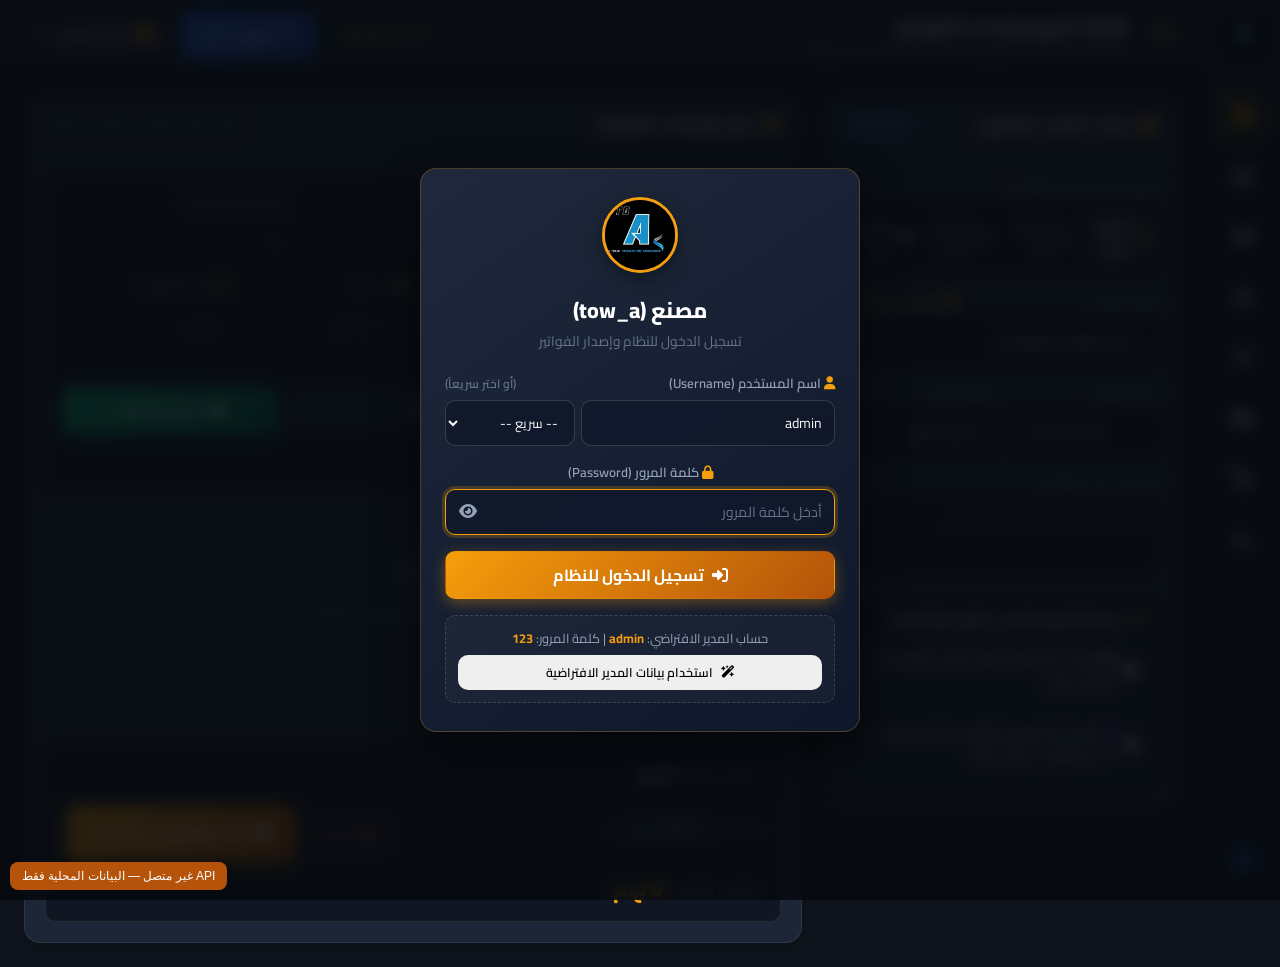
==== commit d5f5d072: "Implement mandatory startup login modal with username, password, and session authentication" ====
--- a/frontend/index.html
+++ b/frontend/index.html
@@ -1786,31 +1786,60 @@
   </div>
 
   <!-- LOCK SCREEN / LOGIN MODAL -->
-  <div class="modal-backdrop" id="lockModal" style="display: none;">
-    <div class="modal-dialog modal-sm">
-      <div class="modal-content lock-card">
-        <div class="lock-avatar">
-          <i class="fa-solid fa-shield-cat"></i>
+  <div class="modal-backdrop open" id="lockModal" style="display: flex;">
+    <div class="modal-dialog modal-sm" style="max-width: 440px;">
+      <div class="modal-content lock-card" style="padding: 28px 24px; border-radius: 16px; box-shadow: 0 20px 40px rgba(0,0,0,0.5);">
+        
+        <!-- Logo & Brand Header -->
+        <div class="lock-brand-wrap text-center" style="margin-bottom: 20px;">
+          <img src="assets/logo.jpg" alt="tow_a logo" id="lockLogoImg" style="width: 76px; height: 76px; border-radius: 50%; object-fit: cover; border: 3px solid var(--accent, #f59e0b); box-shadow: 0 6px 18px rgba(0,0,0,0.35); margin-bottom: 12px; display: inline-block;">
+          <h2 style="font-size: 1.35rem; font-weight: 800; margin-bottom: 4px; color: #fff;">مصنع (tow_a)</h2>
+          <p class="text-muted" style="font-size: 0.85rem; margin-bottom: 0;">تسجيل الدخول للنظام وإصدار الفواتير</p>
         </div>
-        <h3>مصنع تو-A</h3>
-        <p class="text-muted">الرجاء إدخال كلمة المرور للمتابعة</p>
+
         <form id="lockLoginForm">
+          <!-- Username Input -->
           <div class="form-group mb-3 text-start">
-            <label class="form-label">اختيار الحساب / المستخدم</label>
-            <select class="form-control" id="lockUserSelect">
-              <!-- Populated dynamically with registered system users -->
-            </select>
-          </div>
+            <label class="form-label" style="display: flex; justify-content: space-between; align-items: center;">
+              <span><i class="fa-solid fa-user text-accent"></i> اسم المستخدم (Username)</span>
+              <small class="text-muted" style="font-size: 0.75rem;">(أو اختر سريعاً)</small>
+            </label>
+            <div style="display: flex; gap: 6px;">
+              <input type="text" class="form-control" id="lockUsernameInput" placeholder="أدخل اسم المستخدم (مثال: admin)" autocomplete="username" required autofocus style="flex: 1;">
+              <select class="form-control" id="lockUserSelect" style="width: auto; max-width: 130px; font-size: 0.82rem;" title="اختر مستخدم مسجل">
+                <!-- Populated dynamically with registered system users -->
+              </select>
+            </div>
+          </div>
+
+          <!-- Password Input with Toggle Eye -->
           <div class="form-group mb-3 text-start">
-            <label class="form-label">كلمة المرور</label>
-            <input type="password" class="form-control" id="lockPasswordInput" placeholder="••••••" required autofocus>
-          </div>
-          <div id="lockErrorMsg" class="alert alert-danger" style="display: none;">
-            كلمة المرور غير صحيحة!
-          </div>
-          <button type="submit" class="btn btn-accent w-100 btn-lg">
-            <i class="fa-solid fa-unlock-keyhole"></i> تسجيل الدخول للنظام
+            <label class="form-label"><i class="fa-solid fa-lock text-accent"></i> كلمة المرور (Password)</label>
+            <div style="position: relative; display: flex; align-items: center;">
+              <input type="password" class="form-control" id="lockPasswordInput" placeholder="أدخل كلمة المرور" autocomplete="current-password" required style="padding-left: 42px;">
+              <button type="button" id="btnToggleLockPassword" title="إظهار / إخفاء كلمة المرور" style="position: absolute; left: 10px; background: none; border: none; color: #94a3b8; cursor: pointer; padding: 4px; font-size: 1rem;">
+                <i class="fa-solid fa-eye" id="toggleLockPasswordIcon"></i>
+              </button>
+            </div>
+          </div>
+
+          <!-- Error Alert -->
+          <div id="lockErrorMsg" class="alert alert-danger" style="display: none; padding: 10px 14px; font-size: 0.85rem; border-radius: 8px;">
+            <i class="fa-solid fa-circle-exclamation"></i> اسم المستخدم أو كلمة المرور غير صحيحة!
+          </div>
+
+          <!-- Submit Button -->
+          <button type="submit" class="btn btn-accent w-100 btn-lg" id="btnSubmitLogin" style="font-weight: 700; height: 48px; font-size: 1rem; display: flex; align-items: center; justify-content: center; gap: 8px;">
+            <i class="fa-solid fa-right-to-bracket"></i> تسجيل الدخول للنظام
           </button>
+
+          <!-- Quick Fill Default Admin Credentials Hint -->
+          <div style="margin-top: 16px; padding: 12px; background: rgba(255, 255, 255, 0.03); border: 1px dashed rgba(255, 255, 255, 0.15); border-radius: 10px; font-size: 0.8rem; color: #94a3b8; text-align: center;">
+            <div style="margin-bottom: 6px;">حساب المدير الافتراضي: <strong style="color: #f59e0b;">admin</strong> | كلمة المرور: <strong style="color: #f59e0b;">123</strong></div>
+            <button type="button" id="btnQuickFillAdmin" class="btn btn-sm btn-outline" style="width: 100%; font-size: 0.78rem; padding: 5px 10px;">
+              <i class="fa-solid fa-wand-magic-sparkles"></i> استخدام بيانات المدير الافتراضية
+            </button>
+          </div>
         </form>
       </div>
     </div>
--- a/frontend/css/style.css
+++ b/frontend/css/style.css
@@ -2549,7 +2549,21 @@
 /* ================= LOCK SCREEN MODAL ================= */
 .lock-card {
   text-align: center;
-  padding: 20px;
+  padding: 28px 24px;
+  background: linear-gradient(145deg, #1e293b, #0f172a);
+  border: 1px solid rgba(245, 158, 11, 0.25);
+  box-shadow: 0 25px 50px -12px rgba(0, 0, 0, 0.7);
+}
+
+.lock-card .form-control {
+  background: rgba(15, 23, 42, 0.8);
+  border-color: rgba(255, 255, 255, 0.15);
+  color: #f8fafc;
+}
+
+.lock-card .form-control:focus {
+  border-color: var(--accent);
+  box-shadow: 0 0 0 3px rgba(245, 158, 11, 0.2);
 }
 
 .lock-avatar {
